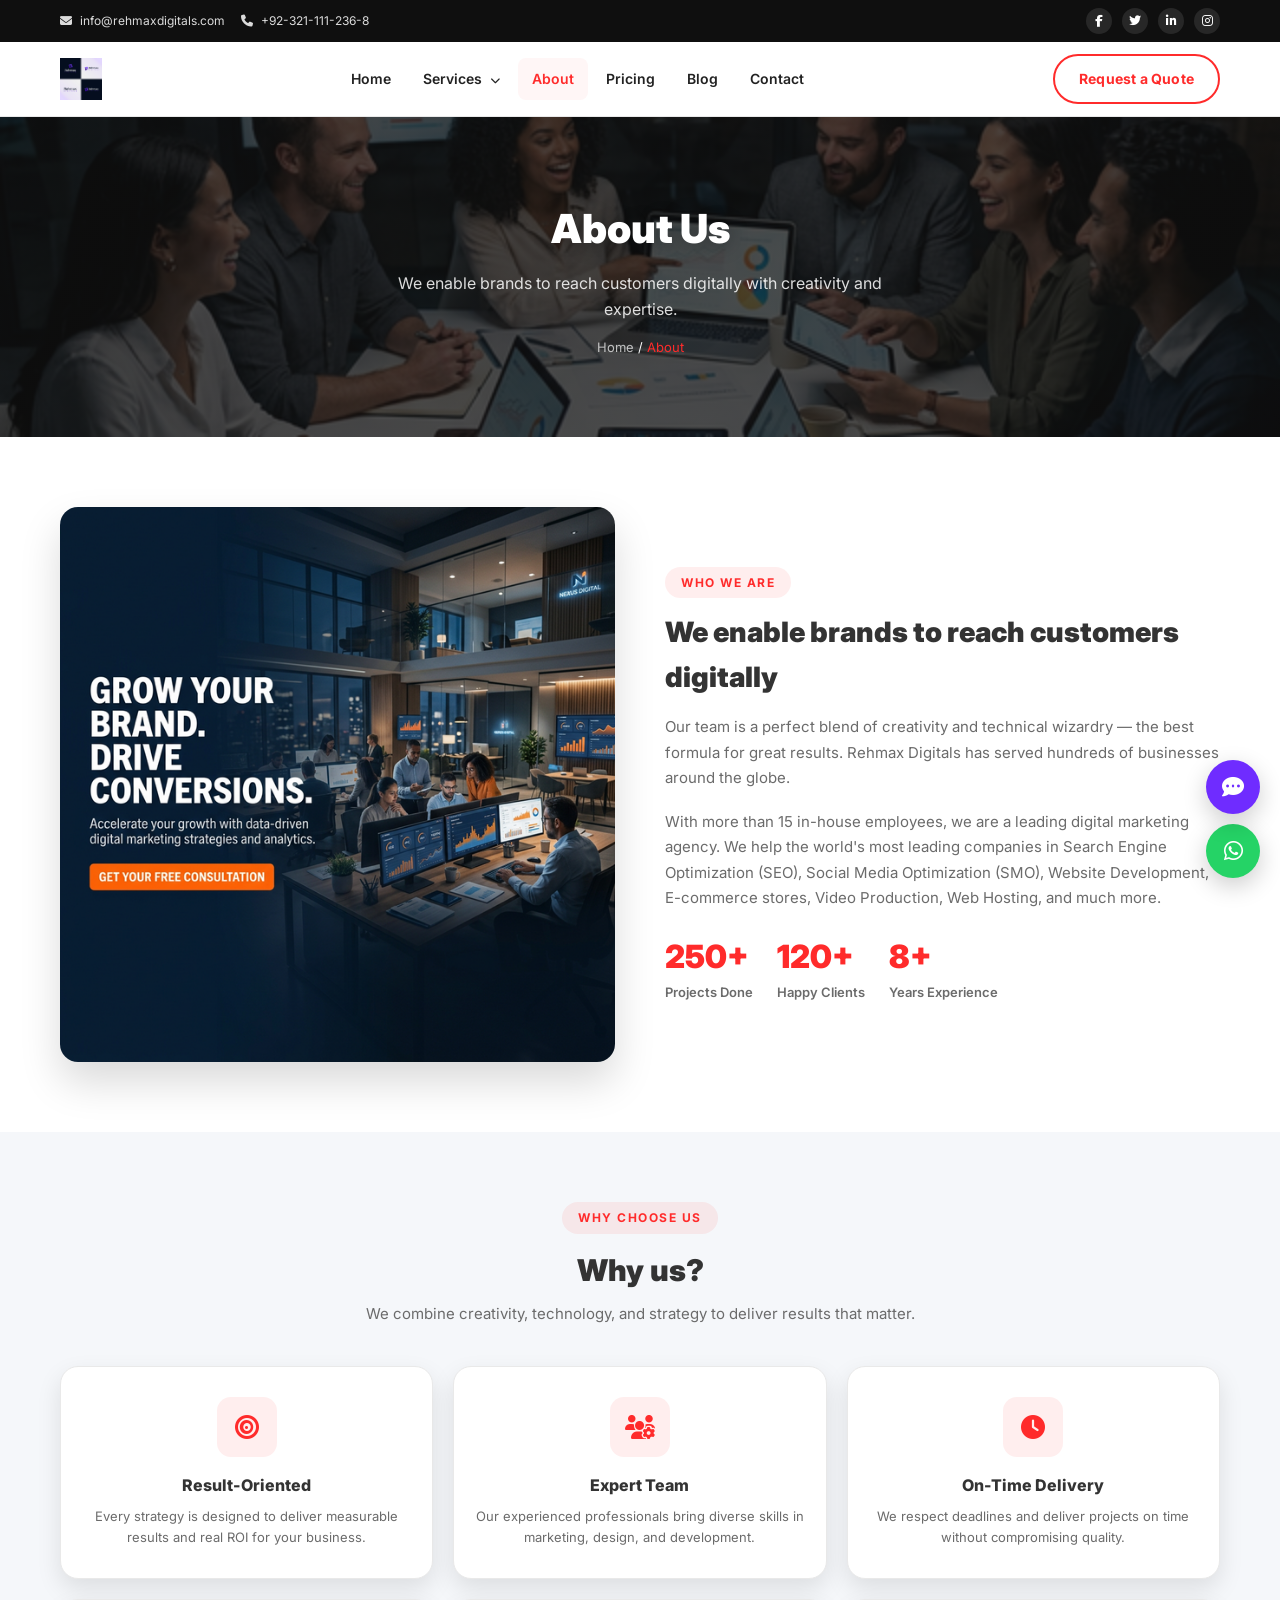
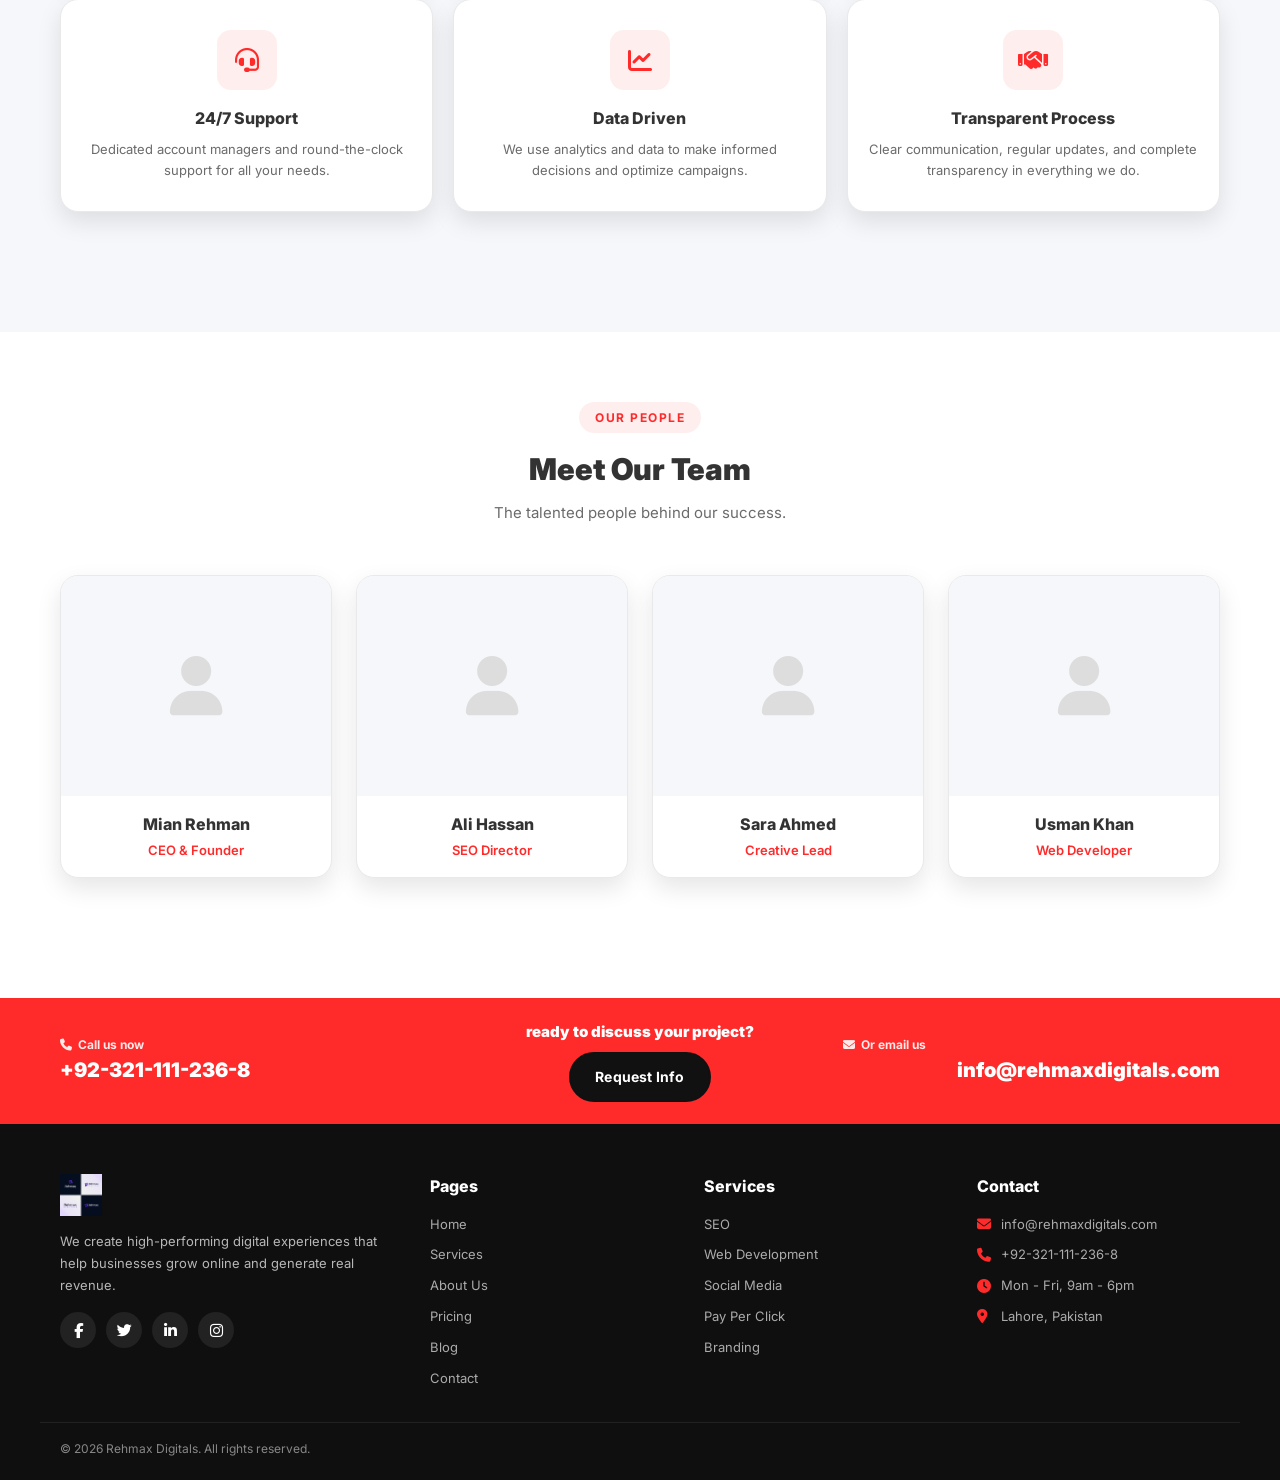
==== about.html @ 77e0606b "feat: Add initial website structure including home, about, services, contact, pricing, blog pages, a" ====
<!DOCTYPE html>
<html lang="en">

<head>
    <meta charset="UTF-8">
    <meta name="viewport" content="width=device-width, initial-scale=1.0">
    <title>About Us - Rehmax Digitals</title>
    <meta name="description"
        content="Learn about Rehmax Digitals - a leading digital marketing agency helping businesses grow through SEO, web development, and creative branding.">
    <link rel="stylesheet" href="style.css">
    <link href="https://fonts.googleapis.com/css2?family=Inter:wght@300;400;500;600;700;800;900&display=swap"
        rel="stylesheet">
    <link rel="stylesheet" href="https://cdnjs.cloudflare.com/ajax/libs/font-awesome/6.5.0/css/all.min.css">
</head>

<body>
    <div class="topbar">
        <div class="container topbar__inner">
            <div class="topbar__left"><a class="topbar__item" href="mailto:info@rehmaxdigitals.com"><i
                        class="fa-solid fa-envelope"></i><span>info@rehmaxdigitals.com</span></a><a class="topbar__item"
                    href="tel:+923211112368"><i class="fa-solid fa-phone"></i><span>+92-321-111-236-8</span></a></div>
            <div class="topbar__right"><a class="topbar__social" href="#"><i class="fa-brands fa-facebook-f"></i></a><a
                    class="topbar__social" href="#"><i class="fa-brands fa-twitter"></i></a><a class="topbar__social"
                    href="#"><i class="fa-brands fa-linkedin-in"></i></a><a class="topbar__social" href="#"><i
                        class="fa-brands fa-instagram"></i></a></div>
        </div>
    </div>

    <header class="header" id="siteHeader">
        <div class="container header__inner"><a class="brand" href="index.html"><img src="./images/Rehmax Logo.jpg"
                    alt="Rehmax Digitals" class="brand__logo"></a>
            <nav class="nav" id="navMenu"><a class="nav__link" href="index.html">Home</a>
                <div class="nav__dropdown"><a class="nav__link nav__link--has-child" href="services.html">Services <i
                            class="fa-solid fa-chevron-down nav__chevron"></i></a>
                    <div class="mega-menu">
                        <div class="mega-menu__inner">
                            <div class="mega-menu__col">
                                <div class="mega-menu__heading">Digital Marketing</div><a class="mega-menu__link"
                                    href="services.html#seo">Search Engine Optimization</a><a class="mega-menu__link"
                                    href="services.html#smo">Social Media Optimization</a><a class="mega-menu__link"
                                    href="services.html#ppc">Pay Per Click</a><a class="mega-menu__link"
                                    href="services.html#email">Email Marketing</a>
                            </div>
                            <div class="mega-menu__col">
                                <div class="mega-menu__heading">Development</div><a class="mega-menu__link"
                                    href="services.html#webdev">Web Development</a><a class="mega-menu__link"
                                    href="services.html#ecommerce">Ecommerce Development</a>
                            </div>
                            <div class="mega-menu__col">
                                <div class="mega-menu__heading">Branding</div><a class="mega-menu__link"
                                    href="services.html#branding">Corporate Branding</a><a class="mega-menu__link"
                                    href="services.html#logo">Logo Design</a><a class="mega-menu__link"
                                    href="services.html#graphic">Graphic Design</a>
                            </div>
                            <div class="mega-menu__col mega-menu__col--cta">
                                <div class="mega-menu__heading">Get Started</div>
                                <p class="mega-menu__desc">Ready to grow your business?</p><a
                                    class="btn btn--primary btn--small" href="contact.html">Request a Quote</a>
                            </div>
                        </div>
                    </div>
                </div><a class="nav__link nav__link--active" href="about.html">About</a><a class="nav__link"
                    href="pricing.html">Pricing</a><a class="nav__link" href="blog.html">Blog</a><a class="nav__link"
                    href="contact.html">Contact</a>
            </nav>
            <div class="header__actions"><a class="btn btn--outline" href="contact.html">Request a Quote</a><button
                    class="nav-toggle" id="navToggle" aria-label="Open menu"><span class="bar"></span><span
                        class="bar"></span><span class="bar"></span></button></div>
        </div>
    </header>

    <!-- Page Hero -->
    <section class="page-hero">
        <div class="page-hero__bg"
            style="background-image:linear-gradient(rgba(17,17,17,0.75),rgba(17,17,17,0.75)),url('./images/hero-3.png')">
        </div>
        <div class="page-hero__content">
            <h1 class="page-hero__title">About Us</h1>
            <p class="page-hero__sub">We enable brands to reach customers digitally with creativity and expertise.</p>
            <div class="page-hero__breadcrumb"><a href="index.html">Home</a> / <span>About</span></div>
        </div>
    </section>

    <!-- About Section -->
    <section class="about-section">
        <div class="container">
            <div class="about-grid reveal">
                <div class="about-grid__img"><img src="./images/hero-1.png" alt="Our Team"></div>
                <div>
                    <span class="section-tag">Who We Are</span>
                    <h2 class="about-grid__title">We enable brands to reach customers digitally</h2>
                    <p class="about-grid__text">Our team is a perfect blend of creativity and technical wizardry — the
                        best formula for great results. Rehmax Digitals has served hundreds of businesses around the
                        globe.</p>
                    <p class="about-grid__text">With more than 15 in-house employees, we are a leading digital marketing
                        agency. We help the world's most leading companies in Search Engine Optimization (SEO), Social
                        Media Optimization (SMO), Website Development, E-commerce stores, Video Production, Web Hosting,
                        and much more.</p>
                    <div style="display:flex;gap:24px;margin-top:20px;">
                        <div>
                            <div style="font-size:32px;font-weight:900;color:var(--primary);">250+</div>
                            <div style="font-size:13px;color:var(--muted);font-weight:600;">Projects Done</div>
                        </div>
                        <div>
                            <div style="font-size:32px;font-weight:900;color:var(--primary);">120+</div>
                            <div style="font-size:13px;color:var(--muted);font-weight:600;">Happy Clients</div>
                        </div>
                        <div>
                            <div style="font-size:32px;font-weight:900;color:var(--primary);">8+</div>
                            <div style="font-size:13px;color:var(--muted);font-weight:600;">Years Experience</div>
                        </div>
                    </div>
                </div>
            </div>
        </div>
    </section>

    <!-- Why Us -->
    <section style="padding:70px 0;background:var(--light-gray);">
        <div class="container" style="text-align:center;">
            <span class="section-tag">Why Choose Us</span>
            <h2 style="font-size:30px;font-weight:900;margin-bottom:8px;">Why us?</h2>
            <p style="color:var(--muted);max-width:600px;margin:0 auto 40px;">We combine creativity, technology, and
                strategy to deliver results that matter.</p>
            <div class="feature-grid" style="padding-top:0;">
                <div class="feature-card reveal">
                    <div class="feature-card__icon"><i class="fa-solid fa-bullseye"></i></div>
                    <h3 class="feature-card__title">Result-Oriented</h3>
                    <p class="feature-card__text">Every strategy is designed to deliver measurable results and real ROI
                        for your business.</p>
                </div>
                <div class="feature-card reveal">
                    <div class="feature-card__icon"><i class="fa-solid fa-users-gear"></i></div>
                    <h3 class="feature-card__title">Expert Team</h3>
                    <p class="feature-card__text">Our experienced professionals bring diverse skills in marketing,
                        design, and development.</p>
                </div>
                <div class="feature-card reveal">
                    <div class="feature-card__icon"><i class="fa-solid fa-clock"></i></div>
                    <h3 class="feature-card__title">On-Time Delivery</h3>
                    <p class="feature-card__text">We respect deadlines and deliver projects on time without compromising
                        quality.</p>
                </div>
                <div class="feature-card reveal">
                    <div class="feature-card__icon"><i class="fa-solid fa-headset"></i></div>
                    <h3 class="feature-card__title">24/7 Support</h3>
                    <p class="feature-card__text">Dedicated account managers and round-the-clock support for all your
                        needs.</p>
                </div>
                <div class="feature-card reveal">
                    <div class="feature-card__icon"><i class="fa-solid fa-chart-line"></i></div>
                    <h3 class="feature-card__title">Data Driven</h3>
                    <p class="feature-card__text">We use analytics and data to make informed decisions and optimize
                        campaigns.</p>
                </div>
                <div class="feature-card reveal">
                    <div class="feature-card__icon"><i class="fa-solid fa-handshake"></i></div>
                    <h3 class="feature-card__title">Transparent Process</h3>
                    <p class="feature-card__text">Clear communication, regular updates, and complete transparency in
                        everything we do.</p>
                </div>
            </div>
        </div>
    </section>

    <!-- Team -->
    <section style="padding:70px 0;">
        <div class="container" style="text-align:center;">
            <span class="section-tag">Our People</span>
            <h2 style="font-size:30px;font-weight:900;margin-bottom:8px;">Meet Our Team</h2>
            <p style="color:var(--muted);max-width:500px;margin:0 auto;">The talented people behind our success.</p>
            <div class="team-grid">
                <div class="team-card reveal">
                    <div class="team-card__img"><i class="fa-solid fa-user"></i></div>
                    <div class="team-card__body">
                        <div class="team-card__name">Mian Rehman</div>
                        <div class="team-card__role">CEO &amp; Founder</div>
                    </div>
                </div>
                <div class="team-card reveal">
                    <div class="team-card__img"><i class="fa-solid fa-user"></i></div>
                    <div class="team-card__body">
                        <div class="team-card__name">Ali Hassan</div>
                        <div class="team-card__role">SEO Director</div>
                    </div>
                </div>
                <div class="team-card reveal">
                    <div class="team-card__img"><i class="fa-solid fa-user"></i></div>
                    <div class="team-card__body">
                        <div class="team-card__name">Sara Ahmed</div>
                        <div class="team-card__role">Creative Lead</div>
                    </div>
                </div>
                <div class="team-card reveal">
                    <div class="team-card__img"><i class="fa-solid fa-user"></i></div>
                    <div class="team-card__body">
                        <div class="team-card__name">Usman Khan</div>
                        <div class="team-card__role">Web Developer</div>
                    </div>
                </div>
            </div>
        </div>
    </section>

    <!-- Final CTA -->
    <section class="final-cta">
        <div class="container final-cta__inner">
            <div class="final-cta__left">
                <div class="final-cta__small"><i class="fa-solid fa-phone"></i> Call us now</div>
                <div class="final-cta__big">+92-321-111-236-8</div>
            </div>
            <div class="final-cta__center">
                <div class="final-cta__question">ready to discuss your project?</div><a class="btn btn--dark"
                    href="contact.html">Request Info</a>
            </div>
            <div class="final-cta__right">
                <div class="final-cta__small"><i class="fa-solid fa-envelope"></i> Or email us</div>
                <div class="final-cta__big">info@rehmaxdigitals.com</div>
            </div>
        </div>
    </section>

    <!-- Footer -->
    <footer class="footer">
        <div class="container footer__grid">
            <div class="footer__brand"><img src="./images/Rehmax Logo.jpg" alt="Rehmax Digitals" class="footer__logo">
                <p class="footer__text">We create high-performing digital experiences that help businesses grow online
                    and generate real revenue.</p>
                <div class="footer__socials"><a class="footer__social-link" href="#"><i
                            class="fa-brands fa-facebook-f"></i></a><a class="footer__social-link" href="#"><i
                            class="fa-brands fa-twitter"></i></a><a class="footer__social-link" href="#"><i
                            class="fa-brands fa-linkedin-in"></i></a><a class="footer__social-link" href="#"><i
                            class="fa-brands fa-instagram"></i></a></div>
            </div>
            <div class="footer__col">
                <div class="footer__title">Pages</div><a class="footer__link" href="index.html">Home</a><a
                    class="footer__link" href="services.html">Services</a><a class="footer__link"
                    href="about.html">About Us</a><a class="footer__link" href="pricing.html">Pricing</a><a
                    class="footer__link" href="blog.html">Blog</a><a class="footer__link"
                    href="contact.html">Contact</a>
            </div>
            <div class="footer__col">
                <div class="footer__title">Services</div><a class="footer__link" href="services.html#seo">SEO</a><a
                    class="footer__link" href="services.html#webdev">Web Development</a><a class="footer__link"
                    href="services.html#smo">Social Media</a><a class="footer__link" href="services.html#ppc">Pay Per
                    Click</a><a class="footer__link" href="services.html#branding">Branding</a>
            </div>
            <div class="footer__col">
                <div class="footer__title">Contact</div>
                <div class="footer__contact-item"><i class="fa-solid fa-envelope"></i> info@rehmaxdigitals.com</div>
                <div class="footer__contact-item"><i class="fa-solid fa-phone"></i> +92-321-111-236-8</div>
                <div class="footer__contact-item"><i class="fa-solid fa-clock"></i> Mon - Fri, 9am - 6pm</div>
                <div class="footer__contact-item"><i class="fa-solid fa-location-dot"></i> Lahore, Pakistan</div>
            </div>
        </div>
        <div class="container footer__bottom">&copy; 2026 Rehmax Digitals. All rights reserved.</div>
    </footer>

    <a class="float float--whatsapp" href="https://wa.me/923211112368" target="_blank"><i
            class="fa-brands fa-whatsapp"></i></a>
    <button class="float float--chat" id="chatToggle"><i class="fa-solid fa-comment-dots"></i></button>
    <div class="chat" id="chatWidget" aria-hidden="true">
        <div class="chat__head">
            <div class="chat__title">Need help?</div><button class="chat__close" id="chatClose"><i
                    class="fa-solid fa-xmark"></i></button>
        </div>
        <div class="chat__body">
            <div class="chat__msg">Hi! How can we help you today?</div>
        </div>
        <div class="chat__foot"><input class="chat__input" type="text" placeholder="Type a message..."><button
                class="chat__send"><i class="fa-solid fa-paper-plane"></i></button></div>
    </div>
    <script src="script.js"></script>
</body>

</html>
---- style.css ----
/* ============================================
   REHMAX DIGITALS - COMPREHENSIVE STYLESHEET
   ============================================ */

/* CSS Variables */
:root {
    --primary: #ff2b2b;
    --primary-dark: #e11919;
    --primary-rgb: 255, 43, 43;
    --accent: #f36d21;
    --black: #111111;
    --black-2: #1c1c1c;
    --dark: #0f0f0f;
    --muted: #6b6b6b;
    --light-gray: #f5f7fa;
    --border: #e9e9e9;
    --shadow: 0 10px 25px rgba(0,0,0,0.10);
    --shadow-lg: 0 20px 40px rgba(0,0,0,0.15);
    --radius: 12px;
    --radius-lg: 18px;
    --transition: 0.3s ease;
}

/* Reset */
*, *::before, *::after { margin: 0; padding: 0; box-sizing: border-box; }
html { scroll-behavior: smooth; }
body {
    font-family: 'Inter', sans-serif;
    line-height: 1.6;
    color: #333;
    overflow-x: hidden;
    font-size: 15px;
    background: #fff;
}
img { max-width: 100%; height: auto; display: block; }
a { text-decoration: none; color: inherit; }
button { font-family: inherit; }

.container { max-width: 1200px; margin: 0 auto; padding: 0 20px; }

/* Scrollbar */
::-webkit-scrollbar { width: 8px; }
::-webkit-scrollbar-track { background: #f1f1f1; }
::-webkit-scrollbar-thumb { background: var(--primary); border-radius: 4px; }

/* Section Tag */
.section-tag {
    display: inline-block;
    background: rgba(var(--primary-rgb), 0.08);
    color: var(--primary);
    font-weight: 700;
    font-size: 12px;
    text-transform: uppercase;
    letter-spacing: 1.5px;
    padding: 6px 16px;
    border-radius: 999px;
    margin-bottom: 12px;
}
.section-tag--light {
    background: rgba(255,255,255,0.15);
    color: #fff;
}

/* ============ TOPBAR ============ */
.topbar {
    position: sticky; top: 0; z-index: 1100;
    background: var(--dark); color: #fff; font-size: 12px;
}
.topbar__inner {
    display: flex; align-items: center; justify-content: space-between; padding: 8px 20px;
}
.topbar__left { display: flex; gap: 16px; align-items: center; }
.topbar__item {
    display: inline-flex; gap: 8px; align-items: center;
    color: rgba(255,255,255,0.85); transition: color var(--transition);
}
.topbar__item:hover { color: #fff; }
.topbar__right { display: inline-flex; gap: 10px; }
.topbar__social {
    width: 26px; height: 26px; border-radius: 50%;
    display: inline-flex; align-items: center; justify-content: center;
    background: rgba(255,255,255,0.10); color: #fff;
    transition: background var(--transition);
}
.topbar__social:hover { background: var(--primary); }

/* ============ HEADER & MEGA MENU ============ */
.header {
    position: sticky; top: 36px; z-index: 1050;
    background: #fff; border-bottom: 1px solid var(--border); width: 100%;
}
.header__inner {
    display: flex; align-items: center; justify-content: space-between;
    padding: 12px 20px; gap: 16px;
}
.brand { display: inline-flex; align-items: center; }
.brand__logo { height: 42px; width: auto; }
.nav { display: flex; gap: 4px; align-items: center; }
.nav__link {
    color: #222; font-weight: 600; font-size: 14px;
    padding: 10px 14px; border-radius: 8px;
    transition: all var(--transition); position: relative;
}
.nav__link:hover, .nav__link--active { color: var(--primary); background: rgba(var(--primary-rgb), 0.04); }
.nav__chevron { font-size: 10px; margin-left: 4px; transition: transform var(--transition); }
.nav__dropdown { position: relative; }
.nav__dropdown:hover .nav__chevron { transform: rotate(180deg); }
.nav__dropdown:hover .mega-menu { opacity: 1; visibility: visible; transform: translateY(0); pointer-events: auto; }

.mega-menu {
    position: absolute; left: 50%; transform: translateX(-50%) translateY(10px);
    top: 100%; width: 720px; background: #fff;
    border-radius: var(--radius-lg); box-shadow: var(--shadow-lg);
    border: 1px solid var(--border); opacity: 0; visibility: hidden;
    pointer-events: none; transition: all 0.25s ease; z-index: 100; padding: 6px;
}
.mega-menu__inner { display: grid; grid-template-columns: repeat(4, 1fr); gap: 0; }
.mega-menu__col { padding: 20px; }
.mega-menu__col:not(:last-child) { border-right: 1px solid var(--border); }
.mega-menu__col--cta { background: var(--light-gray); border-radius: 0 calc(var(--radius-lg) - 6px) calc(var(--radius-lg) - 6px) 0; }
.mega-menu__heading { font-weight: 800; font-size: 13px; color: var(--black); margin-bottom: 12px; text-transform: uppercase; letter-spacing: 0.5px; }
.mega-menu__link {
    display: block; font-size: 13px; color: var(--muted);
    padding: 6px 0; transition: all var(--transition); font-weight: 500;
}
.mega-menu__link:hover { color: var(--primary); padding-left: 6px; }
.mega-menu__desc { font-size: 13px; color: var(--muted); margin-bottom: 14px; line-height: 1.5; }

.header__actions { display: flex; align-items: center; gap: 12px; }
.nav-toggle { display: none; border: 0; background: transparent; padding: 6px; cursor: pointer; flex-direction: column; }
.bar { width: 25px; height: 3px; background: #333; margin: 3px 0; transition: var(--transition); border-radius: 2px; }

/* ============ BUTTONS ============ */
.btn {
    border-radius: 999px; padding: 12px 24px; font-weight: 700;
    font-size: 14px; letter-spacing: 0.2px; cursor: pointer;
    transition: all var(--transition); display: inline-flex;
    align-items: center; gap: 8px; border: 2px solid transparent;
}
.btn--primary { background: var(--primary); color: #fff; border-color: var(--primary); box-shadow: 0 8px 20px rgba(var(--primary-rgb), 0.25); }
.btn--primary:hover { background: var(--primary-dark); border-color: var(--primary-dark); transform: translateY(-2px); box-shadow: 0 12px 28px rgba(var(--primary-rgb), 0.35); }
.btn--outline { background: transparent; border-color: var(--primary); color: var(--primary); }
.btn--outline:hover { background: var(--primary); color: #fff; }
.btn--glass { background: rgba(255,255,255,0.15); color: #fff; border-color: rgba(255,255,255,0.3); backdrop-filter: blur(10px); }
.btn--glass:hover { background: rgba(255,255,255,0.25); transform: translateY(-2px); }
.btn--dark { background: var(--black); color: #fff; border-color: var(--black); }
.btn--dark:hover { background: #000; transform: translateY(-2px); }
.btn--small { padding: 8px 16px; font-size: 12px; }
.btn--lg { padding: 14px 30px; font-size: 15px; }
.btn--white { background: #fff; color: var(--primary); border-color: #fff; }
.btn--white:hover { background: var(--light-gray); }

/* ============ HERO SLIDER ============ */
.hero { padding: 0; }
.hero__slider { position: relative; height: 540px; overflow: hidden; }
.hero__slide {
    position: absolute; inset: 0; opacity: 0; pointer-events: none;
    transition: opacity 0.7s ease;
}
.hero__slide.is-active { opacity: 1; pointer-events: auto; }
.hero__bg {
    position: absolute; inset: 0;
    background-size: cover; background-position: center;
}
.hero__content {
    position: relative; z-index: 1; height: 100%;
    display: flex; flex-direction: column; justify-content: center;
    align-items: center; text-align: center; color: #fff; padding: 40px 0;
}
.hero__badge {
    display: inline-block; background: rgba(255,255,255,0.15);
    backdrop-filter: blur(10px); border: 1px solid rgba(255,255,255,0.2);
    padding: 6px 20px; border-radius: 999px; font-size: 13px;
    font-weight: 600; letter-spacing: 1px; margin-bottom: 16px;
    animation: fadeInDown 0.8s ease;
}
.hero__title {
    font-size: 42px; font-weight: 900; line-height: 1.15;
    max-width: 760px; margin-bottom: 14px; animation: fadeInUp 0.8s ease;
    text-shadow: 0 2px 20px rgba(0,0,0,0.3);
}
.hero__text {
    max-width: 600px; color: rgba(255,255,255,0.9); margin-bottom: 24px;
    font-size: 16px; animation: fadeInUp 0.8s ease 0.15s both;
}
.hero__cta { display: flex; justify-content: center; gap: 14px; animation: fadeInUp 0.8s ease 0.3s both; }
.hero__arrow {
    position: absolute; top: 50%; transform: translateY(-50%);
    width: 48px; height: 48px; border-radius: 50%; border: 0; cursor: pointer;
    background: rgba(255,255,255,0.2); backdrop-filter: blur(5px);
    color: #fff; display: inline-flex; align-items: center; justify-content: center;
    z-index: 2; transition: all var(--transition); font-size: 16px;
}
.hero__arrow:hover { background: rgba(255,255,255,0.35); }
.hero__arrow--prev { left: 20px; }
.hero__arrow--next { right: 20px; }
.hero__dots {
    position: absolute; bottom: 20px; left: 50%; transform: translateX(-50%);
    display: flex; gap: 8px; z-index: 3;
}
.hero__dot {
    width: 10px; height: 10px; border-radius: 50%; border: 2px solid rgba(255,255,255,0.6);
    background: transparent; cursor: pointer; transition: all var(--transition); padding: 0;
}
.hero__dot.is-active { background: #fff; border-color: #fff; width: 28px; border-radius: 999px; }

/* ============ LEAD STRIP ============ */
.lead-strip { padding: 0; margin-top: -30px; position: relative; z-index: 5; }
.lead-strip__card {
    background: var(--primary); border-radius: 999px;
    padding: 14px 20px; box-shadow: var(--shadow-lg);
}
.lead-strip__title {
    color: #fff; font-weight: 800; text-transform: lowercase;
    text-align: center; margin-bottom: 8px; font-size: 13px;
}
.lead-strip__form {
    display: grid; grid-template-columns: 1.1fr 1.2fr 1.3fr 1fr 1fr;
    gap: 10px; align-items: center;
}
.lead-strip__input {
    height: 40px; border-radius: 999px; border: 0; padding: 0 16px;
    font-size: 13px; outline: none; font-family: inherit;
}
.lead-strip__btn {
    height: 40px; border-radius: 999px; border: 0; cursor: pointer;
    font-weight: 800; background: var(--black); color: #fff; font-family: inherit;
    font-size: 13px; transition: all var(--transition);
    display: inline-flex; align-items: center; justify-content: center; gap: 6px;
}
.lead-strip__btn:hover { background: #000; transform: translateY(-1px); }

/* ============ STATS ============ */
.stats { padding: 56px 0; background: var(--light-gray); }
.stats__grid { display: grid; grid-template-columns: repeat(4, 1fr); gap: 20px; }
.stats__item { text-align: center; padding: 24px 16px; }
.stats__number {
    font-size: 42px; font-weight: 900; color: var(--primary);
    display: inline; line-height: 1;
}
.stats__plus { display: inline; font-size: 28px; font-weight: 700; color: var(--primary); }
.stats__label { color: var(--muted); font-weight: 600; margin-top: 6px; font-size: 14px; }

/* ============ SERVICES SHOWCASE ============ */
.what { padding: 70px 0 60px; }
.what__head { text-align: center; margin-bottom: 40px; }
.what__title { font-size: 34px; font-weight: 900; margin-bottom: 8px; }
.what__sub { color: var(--muted); font-size: 16px; max-width: 500px; margin: 0 auto; }

.services-showcase { display: grid; grid-template-columns: repeat(3, 1fr); gap: 24px; }
.service-card-new {
    background: #fff; border-radius: var(--radius-lg); overflow: hidden;
    box-shadow: var(--shadow); transition: all var(--transition);
    border: 1px solid var(--border);
}
.service-card-new:hover { transform: translateY(-8px); box-shadow: var(--shadow-lg); }
.service-card-new__img {
    height: 200px; overflow: hidden; background: var(--light-gray);
    display: flex; align-items: center; justify-content: center;
}
.service-card-new__img img { width: 100%; height: 100%; object-fit: cover; transition: transform 0.5s ease; }
.service-card-new:hover .service-card-new__img img { transform: scale(1.08); }
.service-card-new__body { padding: 24px; }
.service-card-new__icon {
    width: 48px; height: 48px; border-radius: 12px;
    background: rgba(var(--primary-rgb), 0.08); color: var(--primary);
    display: flex; align-items: center; justify-content: center;
    font-size: 20px; margin-bottom: 14px;
}
.service-card-new__title { font-size: 18px; font-weight: 800; margin-bottom: 8px; }
.service-card-new__text { color: var(--muted); font-size: 14px; line-height: 1.6; margin-bottom: 14px; }
.service-card-new__link {
    color: var(--primary); font-weight: 700; font-size: 13px;
    display: inline-flex; align-items: center; gap: 6px; transition: gap var(--transition);
}
.service-card-new__link:hover { gap: 10px; }

/* ============ CTA BANNER ============ */
.cta-banner {
    padding: 80px 0; position: relative; overflow: hidden;
    background: linear-gradient(135deg, #1a1a2e 0%, #16213e 50%, #0f3460 100%);
    color: #fff;
}
.cta-banner__overlay {
    position: absolute; inset: 0;
    background: url('./images/hero-1.png') center/cover no-repeat;
    opacity: 0.08;
}
.cta-banner__inner {
    position: relative; z-index: 1;
    display: grid; grid-template-columns: 1.2fr 1fr; gap: 50px; align-items: center;
}
.cta-banner__title { font-size: 32px; font-weight: 900; margin-bottom: 14px; line-height: 1.2; }
.cta-banner__text { color: rgba(255,255,255,0.75); margin-bottom: 24px; font-size: 15px; }
.cta-banner__btns { display: flex; gap: 12px; }
.cta-banner__feature {
    display: flex; gap: 14px; align-items: flex-start;
    padding: 18px; border-radius: var(--radius);
    background: rgba(255,255,255,0.06); border: 1px solid rgba(255,255,255,0.08);
    margin-bottom: 12px; transition: all var(--transition);
}
.cta-banner__feature:hover { background: rgba(255,255,255,0.1); transform: translateX(4px); }
.cta-banner__feature-icon {
    width: 42px; height: 42px; border-radius: 10px;
    background: rgba(var(--primary-rgb), 0.2); color: var(--primary);
    display: flex; align-items: center; justify-content: center;
    font-size: 18px; flex-shrink: 0;
}
.cta-banner__feature-title { font-weight: 700; font-size: 15px; margin-bottom: 2px; }
.cta-banner__feature-text { font-size: 13px; color: rgba(255,255,255,0.6); }

/* ============ TILES ============ */
.tiles { padding: 60px 0 70px; text-align: center; }
.tiles__title { font-size: 30px; font-weight: 900; margin-bottom: 30px; }
.tiles__grid { display: grid; grid-template-columns: repeat(3, 1fr); gap: 20px; }
.tile {
    border-radius: var(--radius-lg); overflow: hidden;
    box-shadow: var(--shadow); position: relative; height: 280px;
    cursor: pointer;
}
.tile__img { position: absolute; inset: 0; }
.tile__img img { width: 100%; height: 100%; object-fit: cover; transition: transform 0.6s ease; }
.tile:hover .tile__img img { transform: scale(1.08); }
.tile__overlay {
    position: absolute; inset: 0;
    background: linear-gradient(transparent 30%, rgba(0,0,0,0.85));
    display: flex; flex-direction: column; justify-content: flex-end;
    padding: 24px; color: #fff; transition: all var(--transition);
}
.tile:hover .tile__overlay { background: linear-gradient(transparent 10%, rgba(var(--primary-rgb),0.85)); }
.tile__number { font-size: 42px; font-weight: 900; opacity: 0.3; line-height: 1; }
.tile__label { font-size: 20px; font-weight: 900; margin-bottom: 6px; }
.tile__desc { font-size: 13px; opacity: 0.8; }

/* ============ TRUSTED ============ */
.trusted { padding: 40px 0; background: #fff; }
.trusted__title { text-align: center; font-weight: 800; margin-bottom: 22px; font-size: 18px; color: var(--muted); }
.trusted__logos { display: flex; align-items: center; justify-content: center; flex-wrap: wrap; gap: 16px; }
.trusted__logo {
    padding: 10px 22px; border-radius: 8px; background: var(--light-gray);
    border: 1px solid var(--border); display: flex; align-items: center;
    justify-content: center; gap: 8px; color: #999; font-weight: 800;
    font-size: 13px; transition: all var(--transition);
}
.trusted__logo:hover { border-color: var(--primary); color: var(--primary); }
.trusted__logo i { font-size: 16px; }

/* ============ HOW IT WORKS ============ */
.how { padding: 70px 0; background: var(--black); color: #fff; }
.how__title { text-align: center; font-size: 30px; font-weight: 900; margin-bottom: 40px; }
.how__grid { display: grid; grid-template-columns: repeat(4, 1fr); gap: 20px; }
.how__item {
    border: 1px solid rgba(255,255,255,0.1); border-radius: var(--radius-lg);
    padding: 28px 20px; text-align: center;
    background: rgba(255,255,255,0.03); transition: all var(--transition);
    position: relative;
}
.how__item:hover { background: rgba(255,255,255,0.06); transform: translateY(-4px); border-color: rgba(var(--primary-rgb), 0.3); }
.how__step-num {
    position: absolute; top: 12px; right: 14px;
    font-size: 36px; font-weight: 900; opacity: 0.08; line-height: 1;
}
.how__icon {
    width: 54px; height: 54px; border-radius: var(--radius);
    margin: 0 auto 16px; display: flex; align-items: center; justify-content: center;
    background: rgba(var(--primary-rgb), 0.15); color: var(--primary); font-size: 22px;
}
.how__name { font-weight: 800; font-size: 16px; margin-bottom: 8px; }
.how__desc { font-size: 13px; color: rgba(255,255,255,0.6); line-height: 1.5; }

/* ============ REVIEWS ============ */
.reviews { padding: 70px 0; background: var(--light-gray); }
.reviews__title { text-align: center; font-size: 28px; font-weight: 900; margin-bottom: 36px; }
.reviews__grid { display: grid; grid-template-columns: repeat(3, 1fr); gap: 20px; }
.review {
    background: #fff; border: 1px solid var(--border); border-radius: var(--radius-lg);
    padding: 28px; box-shadow: 0 8px 18px rgba(0,0,0,0.04);
    transition: all var(--transition);
}
.review:hover { transform: translateY(-4px); box-shadow: var(--shadow); }
.review__stars { color: #ffc107; margin-bottom: 14px; font-size: 14px; }
.review__stars i { margin-right: 2px; }
.review__quote {
    color: #444; font-size: 14px; line-height: 1.7;
    margin-bottom: 18px; font-style: italic;
}
.review__author { display: flex; align-items: center; gap: 12px; }
.review__avatar {
    width: 42px; height: 42px; border-radius: 50%;
    background: linear-gradient(135deg, var(--primary), #ff6b6b);
    display: flex; align-items: center; justify-content: center;
    color: #fff; font-size: 16px; flex-shrink: 0;
}
.review__meta { display: flex; flex-direction: column; }
.review__name { font-weight: 800; font-size: 14px; }
.review__role { color: var(--muted); font-size: 12px; }

/* ============ BLOG ============ */
.blog { padding: 70px 0; }
.blog__title { text-align: center; font-size: 28px; font-weight: 900; margin-bottom: 36px; }
.blog__grid { display: grid; grid-template-columns: repeat(3, 1fr); gap: 24px; }
.blog-card {
    background: #fff; border-radius: var(--radius-lg); overflow: hidden;
    box-shadow: var(--shadow); transition: all var(--transition);
    border: 1px solid var(--border);
}
.blog-card:hover { transform: translateY(-6px); box-shadow: var(--shadow-lg); }
.blog-card__img { height: 200px; overflow: hidden; position: relative; }
.blog-card__img img { width: 100%; height: 100%; object-fit: cover; transition: transform 0.5s ease; }
.blog-card:hover .blog-card__img img { transform: scale(1.05); }
.blog-card__cat {
    position: absolute; top: 12px; left: 12px;
    background: var(--primary); color: #fff; padding: 4px 12px;
    border-radius: 999px; font-size: 11px; font-weight: 700;
}
.blog-card__body { padding: 20px; }
.blog-card__date { font-size: 12px; color: var(--muted); margin-bottom: 10px; display: flex; align-items: center; gap: 6px; }
.blog-card__title { font-size: 16px; font-weight: 800; margin-bottom: 8px; line-height: 1.4; }
.blog-card__text { color: var(--muted); font-size: 13px; margin-bottom: 14px; line-height: 1.6; }
.blog-card__more {
    color: var(--primary); font-weight: 700; font-size: 13px;
    display: inline-flex; align-items: center; gap: 6px; transition: gap var(--transition);
}
.blog-card__more:hover { gap: 10px; }

/* ============ FINAL CTA ============ */
.final-cta { padding: 0; background: var(--primary); color: #fff; }
.final-cta__inner {
    display: grid; grid-template-columns: 1fr 1fr 1fr;
    gap: 14px; align-items: center; padding: 22px 20px;
}
.final-cta__small { opacity: 0.9; font-size: 12px; font-weight: 700; display: flex; align-items: center; gap: 6px; }
.final-cta__big { font-weight: 900; font-size: 20px; }
.final-cta__center { text-align: center; }
.final-cta__question { text-transform: lowercase; font-weight: 900; margin-bottom: 8px; }
.final-cta__right { text-align: right; }

/* ============ FOOTER ============ */
.footer { background: var(--dark); color: #fff; padding: 50px 0 22px; }
.footer__grid { display: grid; grid-template-columns: 1.4fr 1fr 1fr 1fr; gap: 30px; align-items: start; }
.footer__logo { height: 42px; width: auto; margin-bottom: 14px; }
.footer__brand .footer__text { color: rgba(255,255,255,0.7); font-size: 13px; line-height: 1.7; margin-bottom: 16px; }
.footer__socials { display: flex; gap: 10px; }
.footer__social-link {
    width: 36px; height: 36px; border-radius: 50%;
    background: rgba(255,255,255,0.08); display: flex; align-items: center;
    justify-content: center; color: #fff; transition: all var(--transition);
}
.footer__social-link:hover { background: var(--primary); transform: translateY(-2px); }
.footer__title { font-weight: 800; margin-bottom: 14px; font-size: 16px; }
.footer__link {
    display: block; color: rgba(255,255,255,0.65); font-size: 13px;
    margin-bottom: 10px; transition: all var(--transition);
}
.footer__link:hover { color: #fff; padding-left: 4px; }
.footer__contact-item {
    color: rgba(255,255,255,0.65); font-size: 13px;
    margin-bottom: 10px; display: flex; align-items: center; gap: 8px;
}
.footer__contact-item i { color: var(--primary); font-size: 14px; width: 16px; }
.footer__bottom {
    border-top: 1px solid rgba(255,255,255,0.08); margin-top: 24px;
    padding-top: 16px; color: rgba(255,255,255,0.5); font-size: 12px;
}

/* ============ FLOATING BUTTONS ============ */
.float {
    position: fixed; width: 54px; height: 54px; border-radius: 50%;
    display: flex; align-items: center; justify-content: center;
    right: 20px; z-index: 2000; border: 0; cursor: pointer;
    box-shadow: 0 8px 24px rgba(0,0,0,0.2); transition: all var(--transition);
    font-size: 22px;
}
.float:hover { transform: translateY(-3px) scale(1.05); }
.float--whatsapp { bottom: 22px; background: #25d366; color: #fff; }
.float--chat { bottom: 86px; background: #6f2cff; color: #fff; }

/* Chat Widget */
.chat {
    position: fixed; right: 20px; bottom: 150px; width: 320px;
    border-radius: var(--radius-lg); overflow: hidden; background: #fff;
    box-shadow: 0 18px 40px rgba(0,0,0,0.25); transform: translateY(10px);
    opacity: 0; pointer-events: none; transition: all 0.25s ease; z-index: 2100;
}
.chat.is-open { opacity: 1; pointer-events: auto; transform: translateY(0); }
.chat__head { background: #6f2cff; color: #fff; padding: 14px 16px; display: flex; align-items: center; justify-content: space-between; }
.chat__title { font-weight: 800; }
.chat__close { border: 0; background: transparent; color: #fff; cursor: pointer; font-size: 16px; }
.chat__body { padding: 16px; background: #fafafa; }
.chat__msg { background: #fff; border: 1px solid #eee; border-radius: var(--radius); padding: 12px 14px; font-size: 13px; color: #333; }
.chat__foot { display: flex; gap: 8px; padding: 12px; background: #fff; border-top: 1px solid #eee; }
.chat__input { flex: 1; border: 1px solid #eee; border-radius: 999px; padding: 10px 14px; font-size: 13px; outline: none; font-family: inherit; }
.chat__send { width: 40px; height: 40px; border-radius: 50%; border: 0; background: #6f2cff; color: #fff; cursor: pointer; }

/* ============ INNER PAGE STYLES ============ */

/* Page Hero Banner */
.page-hero {
    position: relative; min-height: 320px; display: flex; align-items: center;
    justify-content: center; text-align: center; color: #fff; overflow: hidden;
}
.page-hero__bg {
    position: absolute; inset: 0; background-size: cover; background-position: center;
}
.page-hero__content { position: relative; z-index: 1; padding: 60px 20px; }
.page-hero__title { font-size: 40px; font-weight: 900; margin-bottom: 10px; text-shadow: 0 2px 20px rgba(0,0,0,0.3); }
.page-hero__sub { font-size: 16px; color: rgba(255,255,255,0.85); max-width: 550px; margin: 0 auto; }
.page-hero__breadcrumb { margin-top: 14px; font-size: 13px; }
.page-hero__breadcrumb a { color: rgba(255,255,255,0.7); }
.page-hero__breadcrumb a:hover { color: #fff; }
.page-hero__breadcrumb span { color: var(--primary); }

/* Services Page Grid */
.svc-section { padding: 70px 0; }
.svc-section:nth-child(even) { background: var(--light-gray); }
.svc-grid { display: grid; grid-template-columns: repeat(3, 1fr); gap: 24px; }
.svc-detail {
    display: grid; grid-template-columns: 1fr 1fr; gap: 50px;
    align-items: center; padding: 50px 0;
}
.svc-detail--reverse { direction: rtl; }
.svc-detail--reverse > * { direction: ltr; }
.svc-detail__img { border-radius: var(--radius-lg); overflow: hidden; box-shadow: var(--shadow-lg); }
.svc-detail__img img { width: 100%; display: block; }
.svc-detail__tag { display: inline-block; background: rgba(var(--primary-rgb),0.1); color: var(--primary); padding: 4px 14px; border-radius: 999px; font-size: 12px; font-weight: 700; margin-bottom: 12px; }
.svc-detail__title { font-size: 28px; font-weight: 900; margin-bottom: 14px; }
.svc-detail__text { color: var(--muted); line-height: 1.7; margin-bottom: 18px; }
.svc-detail__features { list-style: none; margin-bottom: 20px; }
.svc-detail__features li { padding: 6px 0; font-size: 14px; display: flex; align-items: center; gap: 10px; }
.svc-detail__features li i { color: var(--primary); font-size: 14px; }

/* Feature Cards for inner pages */
.feature-grid { display: grid; grid-template-columns: repeat(3, 1fr); gap: 20px; padding: 50px 0; }
.feature-card {
    text-align: center; padding: 30px 20px; border-radius: var(--radius-lg);
    background: #fff; box-shadow: var(--shadow); border: 1px solid var(--border);
    transition: all var(--transition);
}
.feature-card:hover { transform: translateY(-6px); box-shadow: var(--shadow-lg); border-color: var(--primary); }
.feature-card__icon {
    width: 60px; height: 60px; border-radius: 14px;
    background: rgba(var(--primary-rgb), 0.08); color: var(--primary);
    display: flex; align-items: center; justify-content: center;
    font-size: 24px; margin: 0 auto 16px;
}
.feature-card__title { font-size: 16px; font-weight: 800; margin-bottom: 8px; }
.feature-card__text { color: var(--muted); font-size: 13px; line-height: 1.6; }

/* About Page */
.about-section { padding: 70px 0; }
.about-grid {
    display: grid; grid-template-columns: 1fr 1fr; gap: 50px; align-items: center;
}
.about-grid__img { border-radius: var(--radius-lg); overflow: hidden; box-shadow: var(--shadow-lg); }
.about-grid__img img { width: 100%; }
.about-grid__title { font-size: 28px; font-weight: 900; margin-bottom: 14px; }
.about-grid__text { color: var(--muted); line-height: 1.7; margin-bottom: 18px; }

.team-grid { display: grid; grid-template-columns: repeat(4, 1fr); gap: 24px; padding: 50px 0; }
.team-card {
    text-align: center; background: #fff; border-radius: var(--radius-lg);
    overflow: hidden; box-shadow: var(--shadow); border: 1px solid var(--border);
    transition: all var(--transition);
}
.team-card:hover { transform: translateY(-6px); box-shadow: var(--shadow-lg); }
.team-card__img { height: 220px; overflow: hidden; background: var(--light-gray); display: flex; align-items: center; justify-content: center; }
.team-card__img img { width: 100%; height: 100%; object-fit: cover; }
.team-card__img i { font-size: 60px; color: #ddd; }
.team-card__body { padding: 16px; }
.team-card__name { font-weight: 800; font-size: 16px; margin-bottom: 2px; }
.team-card__role { color: var(--primary); font-size: 13px; font-weight: 600; }

/* Pricing Page */
.pricing-section { padding: 70px 0; }
.pricing-grid { display: grid; grid-template-columns: repeat(3, 1fr); gap: 24px; }
.pricing-card {
    background: #fff; border-radius: var(--radius-lg); overflow: hidden;
    box-shadow: var(--shadow); border: 2px solid var(--border);
    transition: all var(--transition); text-align: center;
}
.pricing-card--featured { border-color: var(--primary); transform: scale(1.04); }
.pricing-card:hover { box-shadow: var(--shadow-lg); }
.pricing-card__header {
    padding: 30px 20px; background: var(--light-gray);
}
.pricing-card--featured .pricing-card__header { background: var(--primary); color: #fff; }
.pricing-card__name { font-size: 20px; font-weight: 800; margin-bottom: 8px; }
.pricing-card__price { font-size: 42px; font-weight: 900; line-height: 1; }
.pricing-card__price span { font-size: 16px; font-weight: 600; opacity: 0.7; }
.pricing-card__period { font-size: 13px; color: var(--muted); margin-top: 4px; }
.pricing-card--featured .pricing-card__period { color: rgba(255,255,255,0.7); }
.pricing-card__badge {
    display: inline-block; background: #fff; color: var(--primary);
    padding: 4px 14px; border-radius: 999px; font-size: 11px;
    font-weight: 700; margin-top: 8px;
}
.pricing-card__body { padding: 24px 20px; }
.pricing-card__features { list-style: none; text-align: left; }
.pricing-card__features li {
    padding: 8px 0; border-bottom: 1px solid var(--border);
    font-size: 14px; display: flex; align-items: center; gap: 10px;
}
.pricing-card__features li:last-child { border-bottom: none; }
.pricing-card__features li i { color: var(--primary); font-size: 14px; width: 18px; }
.pricing-card__features li i.fa-xmark { color: #ccc; }
.pricing-card__footer { padding: 0 20px 24px; }

/* Contact Page */
.contact-section { padding: 70px 0; }
.contact-grid { display: grid; grid-template-columns: 1fr 1fr; gap: 40px; }
.contact-form { background: #fff; padding: 30px; border-radius: var(--radius-lg); box-shadow: var(--shadow); border: 1px solid var(--border); }
.contact-form__title { font-size: 24px; font-weight: 800; margin-bottom: 6px; }
.contact-form__sub { color: var(--muted); font-size: 14px; margin-bottom: 20px; }
.form-row { display: grid; grid-template-columns: 1fr 1fr; gap: 14px; margin-bottom: 14px; }
.form-group { margin-bottom: 14px; }
.form-label { display: block; font-weight: 600; font-size: 13px; margin-bottom: 6px; color: #444; }
.form-input, .form-textarea, .form-select {
    width: 100%; padding: 12px 16px; border: 2px solid var(--border);
    border-radius: 10px; font-size: 14px; transition: border-color var(--transition);
    font-family: inherit; outline: none;
}
.form-input:focus, .form-textarea:focus, .form-select:focus { border-color: var(--primary); }
.form-textarea { resize: vertical; min-height: 140px; }

.contact-info-cards { display: flex; flex-direction: column; gap: 16px; }
.contact-info-card {
    display: flex; gap: 16px; align-items: center; padding: 20px;
    background: #fff; border-radius: var(--radius); box-shadow: var(--shadow);
    border: 1px solid var(--border); transition: all var(--transition);
}
.contact-info-card:hover { transform: translateY(-2px); border-color: var(--primary); }
.contact-info-card__icon {
    width: 50px; height: 50px; border-radius: var(--radius);
    background: rgba(var(--primary-rgb), 0.08); color: var(--primary);
    display: flex; align-items: center; justify-content: center;
    font-size: 20px; flex-shrink: 0;
}
.contact-info-card__title { font-weight: 700; font-size: 15px; margin-bottom: 2px; }
.contact-info-card__text { color: var(--muted); font-size: 13px; }

/* Blog List Page */
.blog-list { padding: 70px 0; }
.blog-list__grid { display: grid; grid-template-columns: repeat(3, 1fr); gap: 24px; }
.blog-card--large { grid-column: span 2; }
.blog-card--large .blog-card__img { height: 300px; }

/* ============ ANIMATIONS ============ */
@keyframes fadeInUp {
    from { opacity: 0; transform: translateY(24px); }
    to { opacity: 1; transform: translateY(0); }
}
@keyframes fadeInDown {
    from { opacity: 0; transform: translateY(-16px); }
    to { opacity: 1; transform: translateY(0); }
}

/* Scroll reveal */
.reveal { opacity: 0; transform: translateY(24px); transition: all 0.7s ease; }
.reveal.is-visible { opacity: 1; transform: translateY(0); }

/* ============ RESPONSIVE ============ */
@media (max-width: 1024px) {
    .mega-menu { width: 600px; }
    .mega-menu__inner { grid-template-columns: repeat(2, 1fr); }
    .mega-menu__col--cta { border-radius: 0; }
    .services-showcase { grid-template-columns: repeat(2, 1fr); }
    .pricing-grid { grid-template-columns: repeat(2, 1fr); }
    .pricing-card--featured { transform: none; }
    .team-grid { grid-template-columns: repeat(2, 1fr); }
}

@media (max-width: 900px) {
    .cta-banner__inner { grid-template-columns: 1fr; text-align: center; }
    .cta-banner__btns { justify-content: center; }
    .tiles__grid { grid-template-columns: 1fr; }
    .reviews__grid { grid-template-columns: 1fr; }
    .blog__grid, .blog-list__grid { grid-template-columns: 1fr; }
    .blog-card--large { grid-column: span 1; }
    .blog-card--large .blog-card__img { height: 200px; }
    .footer__grid { grid-template-columns: 1fr 1fr; }
    .how__grid { grid-template-columns: repeat(2, 1fr); }
    .svc-detail { grid-template-columns: 1fr; }
    .svc-detail--reverse { direction: ltr; }
    .about-grid { grid-template-columns: 1fr; }
    .contact-grid { grid-template-columns: 1fr; }
    .feature-grid { grid-template-columns: repeat(2, 1fr); }
    .stats__grid { grid-template-columns: repeat(2, 1fr); }
}

@media (max-width: 768px) {
    .topbar__left { display: none; }
    .topbar__inner { justify-content: flex-end; }
    .header { top: 32px; }

    .nav {
        position: fixed; left: 0; right: 0; top: 0;
        transform: translateY(-110%); background: #fff;
        border-bottom: 1px solid var(--border);
        padding: 80px 20px 24px; flex-direction: column;
        align-items: flex-start; gap: 6px;
        transition: transform 0.3s ease; z-index: 999;
        overflow-y: auto; max-height: 100vh;
    }
    .nav.active { transform: translateY(0); }
    .nav-toggle { display: flex; }
    .nav__dropdown { width: 100%; }
    .nav__link { width: 100%; display: block; padding: 10px 0; }
    .mega-menu {
        position: static; transform: none; width: 100%;
        box-shadow: none; border: none; border-radius: 0;
        opacity: 1; visibility: visible; pointer-events: auto;
        display: none; padding: 0; background: var(--light-gray);
        border-radius: var(--radius);
    }
    .nav__dropdown.active .mega-menu { display: block; }
    .mega-menu__inner { grid-template-columns: 1fr; }
    .mega-menu__col { padding: 12px 16px; border-right: none !important; border-bottom: 1px solid var(--border); }
    .mega-menu__col--cta { border-radius: var(--radius); }
    .header__actions .btn--outline { display: none; }

    .hero__slider { height: 440px; }
    .hero__title { font-size: 28px; max-width: 340px; }
    .hero__text { font-size: 14px; max-width: 340px; }
    .hero__cta { flex-direction: column; align-items: center; }

    .lead-strip__card { border-radius: var(--radius-lg); }
    .lead-strip__form { grid-template-columns: 1fr; }

    .services-showcase { grid-template-columns: 1fr; }
    .final-cta__inner { grid-template-columns: 1fr; text-align: center; }
    .final-cta__right { text-align: center; }
    .footer__grid { grid-template-columns: 1fr; }
    .pricing-grid { grid-template-columns: 1fr; }
    .team-grid { grid-template-columns: 1fr 1fr; }
    .form-row { grid-template-columns: 1fr; }
    .page-hero { min-height: 240px; }
    .page-hero__title { font-size: 28px; }
}

@media (max-width: 480px) {
    .hero__slider { height: 380px; }
    .hero__title { font-size: 24px; }
    .stats__grid { grid-template-columns: 1fr 1fr; }
    .how__grid { grid-template-columns: 1fr; }
    .feature-grid { grid-template-columns: 1fr; }
    .team-grid { grid-template-columns: 1fr; }
}
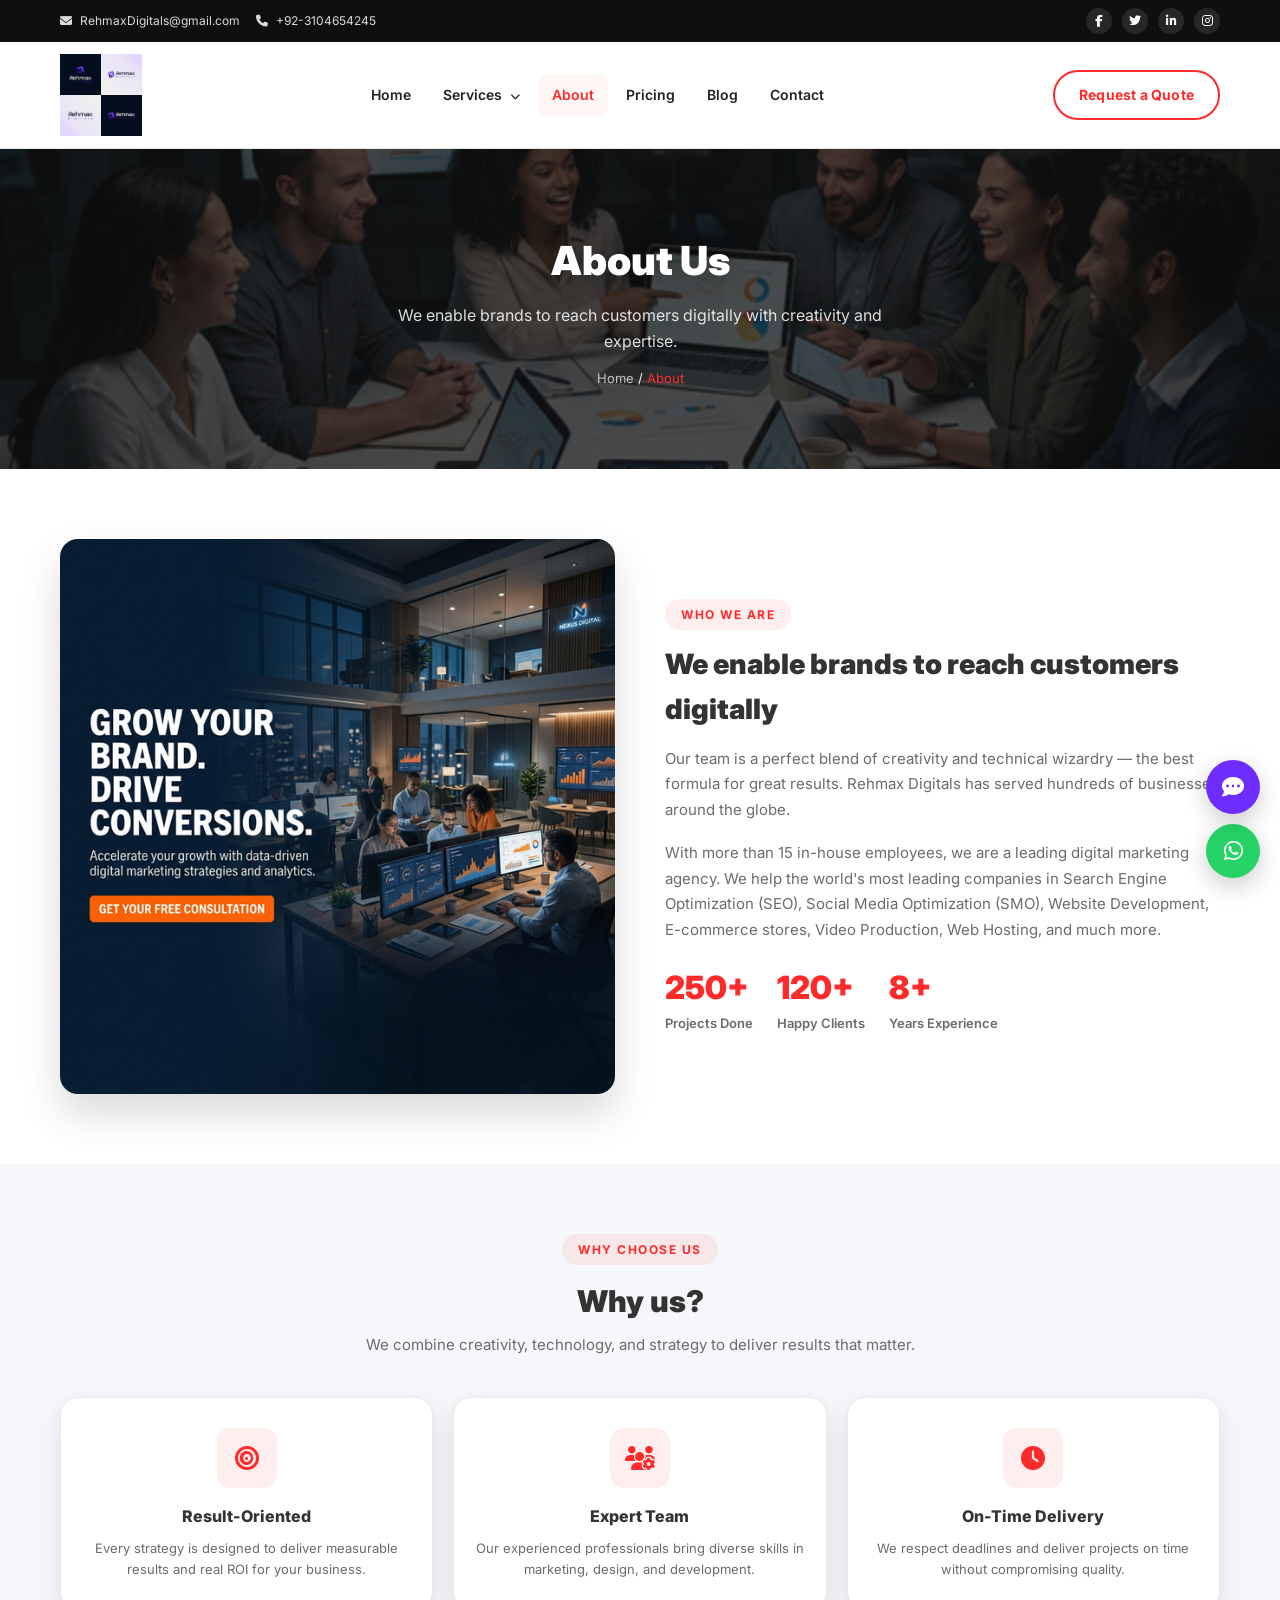
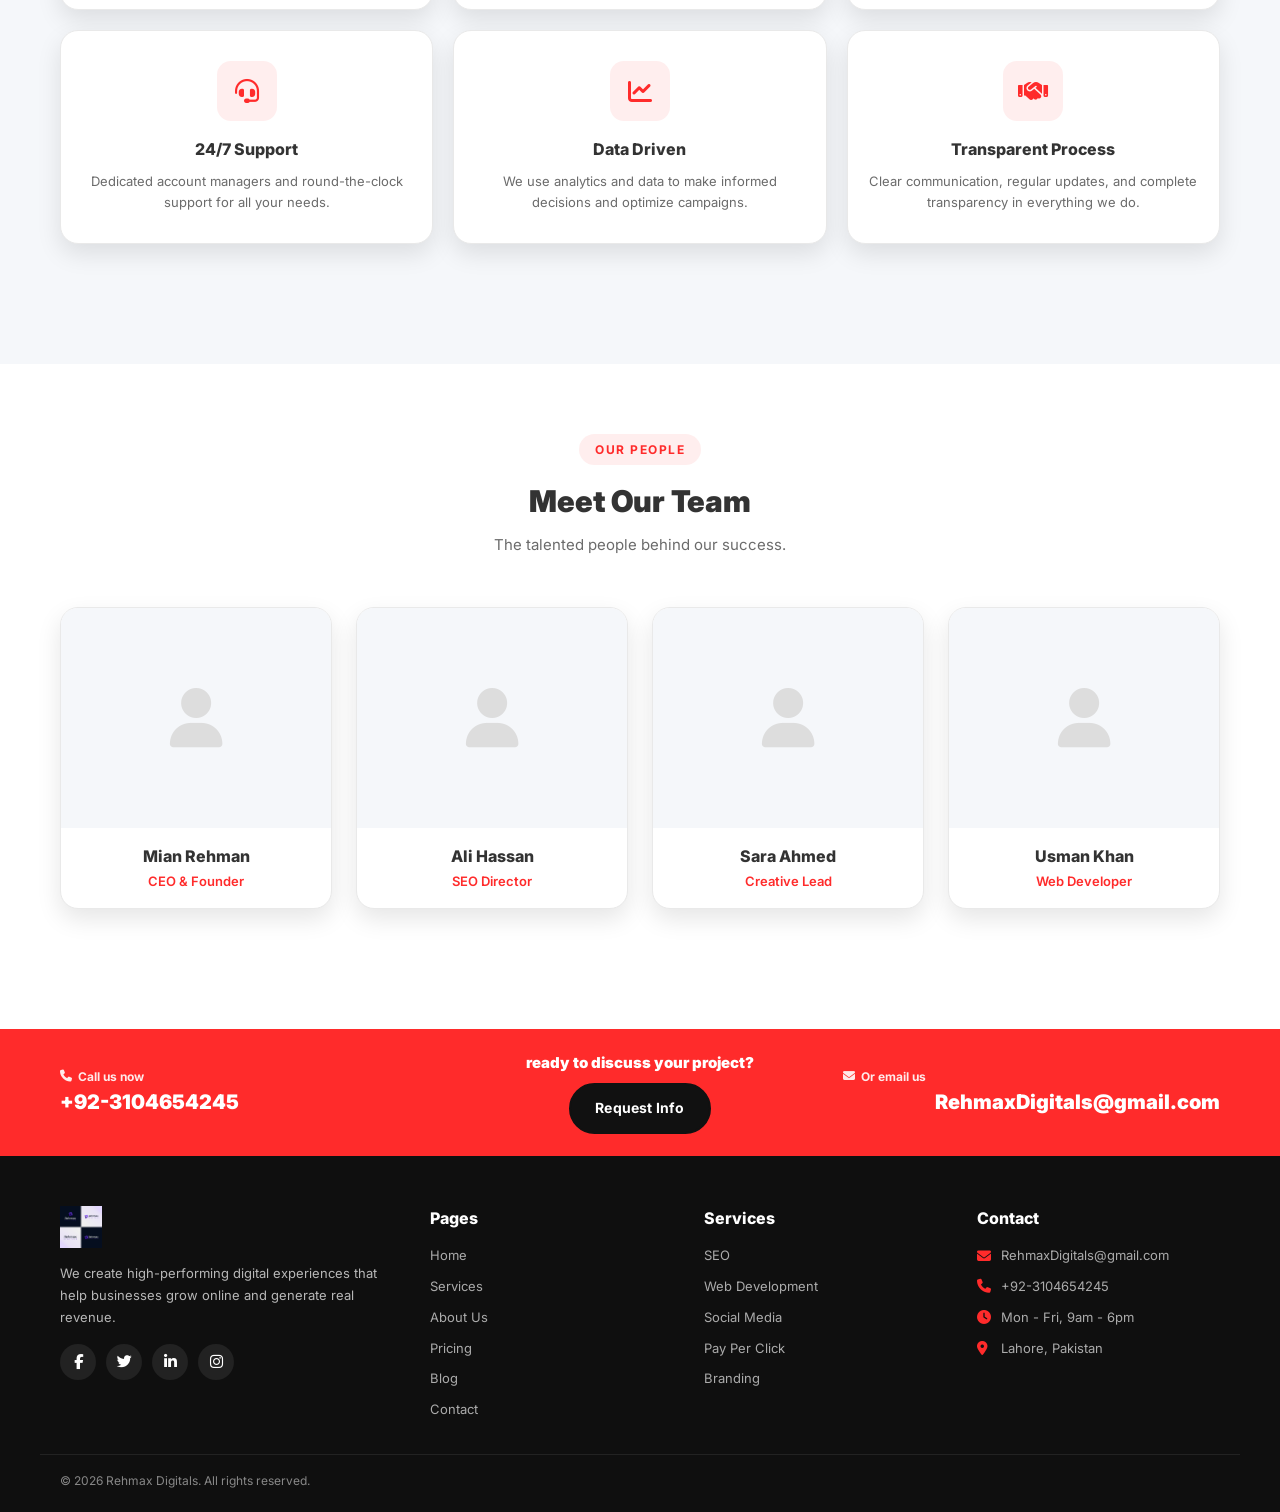
==== commit 4d6b3bc9: "90 percent" ====
--- a/about.html
+++ b/about.html
@@ -16,9 +16,9 @@
 <body>
     <div class="topbar">
         <div class="container topbar__inner">
-            <div class="topbar__left"><a class="topbar__item" href="mailto:info@rehmaxdigitals.com"><i
-                        class="fa-solid fa-envelope"></i><span>info@rehmaxdigitals.com</span></a><a class="topbar__item"
-                    href="tel:+923211112368"><i class="fa-solid fa-phone"></i><span>+92-321-111-236-8</span></a></div>
+            <div class="topbar__left"><a class="topbar__item" href="mailto:RehmaxDigitals@gmail.com"><i
+                        class="fa-solid fa-envelope"></i><span>RehmaxDigitals@gmail.com</span></a><a class="topbar__item"
+                    href="tel:+923104654245"><i class="fa-solid fa-phone"></i><span>+92-3104654245</span></a></div>
             <div class="topbar__right"><a class="topbar__social" href="#"><i class="fa-brands fa-facebook-f"></i></a><a
                     class="topbar__social" href="#"><i class="fa-brands fa-twitter"></i></a><a class="topbar__social"
                     href="#"><i class="fa-brands fa-linkedin-in"></i></a><a class="topbar__social" href="#"><i
@@ -207,7 +207,7 @@
         <div class="container final-cta__inner">
             <div class="final-cta__left">
                 <div class="final-cta__small"><i class="fa-solid fa-phone"></i> Call us now</div>
-                <div class="final-cta__big">+92-321-111-236-8</div>
+                <div class="final-cta__big">+92-3104654245</div>
             </div>
             <div class="final-cta__center">
                 <div class="final-cta__question">ready to discuss your project?</div><a class="btn btn--dark"
@@ -215,7 +215,7 @@
             </div>
             <div class="final-cta__right">
                 <div class="final-cta__small"><i class="fa-solid fa-envelope"></i> Or email us</div>
-                <div class="final-cta__big">info@rehmaxdigitals.com</div>
+                <div class="final-cta__big">RehmaxDigitals@gmail.com</div>
             </div>
         </div>
     </section>
@@ -247,8 +247,8 @@
             </div>
             <div class="footer__col">
                 <div class="footer__title">Contact</div>
-                <div class="footer__contact-item"><i class="fa-solid fa-envelope"></i> info@rehmaxdigitals.com</div>
-                <div class="footer__contact-item"><i class="fa-solid fa-phone"></i> +92-321-111-236-8</div>
+                <div class="footer__contact-item"><i class="fa-solid fa-envelope"></i> RehmaxDigitals@gmail.com</div>
+                <div class="footer__contact-item"><i class="fa-solid fa-phone"></i> +92-3104654245</div>
                 <div class="footer__contact-item"><i class="fa-solid fa-clock"></i> Mon - Fri, 9am - 6pm</div>
                 <div class="footer__contact-item"><i class="fa-solid fa-location-dot"></i> Lahore, Pakistan</div>
             </div>
@@ -256,7 +256,7 @@
         <div class="container footer__bottom">&copy; 2026 Rehmax Digitals. All rights reserved.</div>
     </footer>
 
-    <a class="float float--whatsapp" href="https://wa.me/923211112368" target="_blank"><i
+    <a class="float float--whatsapp" href="https://wa.me/923104654245" target="_blank"><i
             class="fa-brands fa-whatsapp"></i></a>
     <button class="float float--chat" id="chatToggle"><i class="fa-solid fa-comment-dots"></i></button>
     <div class="chat" id="chatWidget" aria-hidden="true">
@@ -270,6 +270,19 @@
         <div class="chat__foot"><input class="chat__input" type="text" placeholder="Type a message..."><button
                 class="chat__send"><i class="fa-solid fa-paper-plane"></i></button></div>
     </div>
+
+    <script type="text/javascript">
+        var Tawk_API = Tawk_API || {}, Tawk_LoadStart = new Date();
+        (function () {
+            var s1 = document.createElement("script"), s0 = document.getElementsByTagName("script")[0];
+            s1.async = true;
+            s1.src = 'https://embed.tawk.to/69a57a1b2f01051c35610677/1jin69vka';
+            s1.charset = 'UTF-8';
+            s1.setAttribute('crossorigin', '*');
+            s0.parentNode.insertBefore(s1, s0);
+        })();
+    </script>
+
     <script src="script.js"></script>
 </body>
 
--- a/style.css
+++ b/style.css
@@ -14,16 +14,26 @@
     --muted: #6b6b6b;
     --light-gray: #f5f7fa;
     --border: #e9e9e9;
-    --shadow: 0 10px 25px rgba(0,0,0,0.10);
-    --shadow-lg: 0 20px 40px rgba(0,0,0,0.15);
+    --shadow: 0 10px 25px rgba(0, 0, 0, 0.10);
+    --shadow-lg: 0 20px 40px rgba(0, 0, 0, 0.15);
     --radius: 12px;
     --radius-lg: 18px;
     --transition: 0.3s ease;
 }
 
 /* Reset */
-*, *::before, *::after { margin: 0; padding: 0; box-sizing: border-box; }
-html { scroll-behavior: smooth; }
+*,
+*::before,
+*::after {
+    margin: 0;
+    padding: 0;
+    box-sizing: border-box;
+}
+
+html {
+    scroll-behavior: smooth;
+}
+
 body {
     font-family: 'Inter', sans-serif;
     line-height: 1.6;
@@ -32,16 +42,41 @@
     font-size: 15px;
     background: #fff;
 }
-img { max-width: 100%; height: auto; display: block; }
-a { text-decoration: none; color: inherit; }
-button { font-family: inherit; }
-
-.container { max-width: 1200px; margin: 0 auto; padding: 0 20px; }
+
+img {
+    max-width: 100%;
+    height: auto;
+    display: block;
+}
+
+a {
+    text-decoration: none;
+    color: inherit;
+}
+
+button {
+    font-family: inherit;
+}
+
+.container {
+    max-width: 1200px;
+    margin: 0 auto;
+    padding: 0 20px;
+}
 
 /* Scrollbar */
-::-webkit-scrollbar { width: 8px; }
-::-webkit-scrollbar-track { background: #f1f1f1; }
-::-webkit-scrollbar-thumb { background: var(--primary); border-radius: 4px; }
+::-webkit-scrollbar {
+    width: 8px;
+}
+
+::-webkit-scrollbar-track {
+    background: #f1f1f1;
+}
+
+::-webkit-scrollbar-thumb {
+    background: var(--primary);
+    border-radius: 4px;
+}
 
 /* Section Tag */
 .section-tag {
@@ -56,692 +91,2461 @@
     border-radius: 999px;
     margin-bottom: 12px;
 }
+
 .section-tag--light {
-    background: rgba(255,255,255,0.15);
+    background: rgba(255, 255, 255, 0.15);
     color: #fff;
 }
 
 /* ============ TOPBAR ============ */
 .topbar {
-    position: sticky; top: 0; z-index: 1100;
-    background: var(--dark); color: #fff; font-size: 12px;
-}
+    position: sticky;
+    top: 0;
+    z-index: 1100;
+    background: var(--dark);
+    color: #fff;
+    font-size: 12px;
+}
+
 .topbar__inner {
-    display: flex; align-items: center; justify-content: space-between; padding: 8px 20px;
-}
-.topbar__left { display: flex; gap: 16px; align-items: center; }
+    display: flex;
+    align-items: center;
+    justify-content: space-between;
+    padding: 8px 20px;
+}
+
+.topbar__left {
+    display: flex;
+    gap: 16px;
+    align-items: center;
+}
+
 .topbar__item {
-    display: inline-flex; gap: 8px; align-items: center;
-    color: rgba(255,255,255,0.85); transition: color var(--transition);
-}
-.topbar__item:hover { color: #fff; }
-.topbar__right { display: inline-flex; gap: 10px; }
+    display: inline-flex;
+    gap: 8px;
+    align-items: center;
+    color: rgba(255, 255, 255, 0.85);
+    transition: color var(--transition);
+}
+
+.topbar__item:hover {
+    color: #fff;
+}
+
+.topbar__right {
+    display: inline-flex;
+    gap: 10px;
+}
+
 .topbar__social {
-    width: 26px; height: 26px; border-radius: 50%;
-    display: inline-flex; align-items: center; justify-content: center;
-    background: rgba(255,255,255,0.10); color: #fff;
+    width: 26px;
+    height: 26px;
+    border-radius: 50%;
+    display: inline-flex;
+    align-items: center;
+    justify-content: center;
+    background: rgba(255, 255, 255, 0.10);
+    color: #fff;
     transition: background var(--transition);
 }
-.topbar__social:hover { background: var(--primary); }
+
+.topbar__social:hover {
+    background: var(--primary);
+}
 
 /* ============ HEADER & MEGA MENU ============ */
 .header {
-    position: sticky; top: 36px; z-index: 1050;
-    background: #fff; border-bottom: 1px solid var(--border); width: 100%;
-}
+    position: sticky;
+    top: 36px;
+    z-index: 1050;
+    background: #fff;
+    border-bottom: 1px solid var(--border);
+    width: 100%;
+}
+
 .header__inner {
-    display: flex; align-items: center; justify-content: space-between;
-    padding: 12px 20px; gap: 16px;
-}
-.brand { display: inline-flex; align-items: center; }
-.brand__logo { height: 42px; width: auto; }
-.nav { display: flex; gap: 4px; align-items: center; }
+    display: flex;
+    align-items: center;
+    justify-content: space-between;
+    padding: 12px 20px;
+    gap: 16px;
+}
+
+.brand {
+    display: inline-flex;
+    align-items: center;
+}
+
+.brand__logo {
+    height: 82px;
+    width: auto;
+}
+
+.nav {
+    display: flex;
+    gap: 4px;
+    align-items: center;
+}
+
 .nav__link {
-    color: #222; font-weight: 600; font-size: 14px;
-    padding: 10px 14px; border-radius: 8px;
-    transition: all var(--transition); position: relative;
-}
-.nav__link:hover, .nav__link--active { color: var(--primary); background: rgba(var(--primary-rgb), 0.04); }
-.nav__chevron { font-size: 10px; margin-left: 4px; transition: transform var(--transition); }
-.nav__dropdown { position: relative; }
-.nav__dropdown:hover .nav__chevron { transform: rotate(180deg); }
-.nav__dropdown:hover .mega-menu { opacity: 1; visibility: visible; transform: translateY(0); pointer-events: auto; }
+    color: #222;
+    font-weight: 600;
+    font-size: 14px;
+    padding: 10px 14px;
+    border-radius: 8px;
+    transition: all var(--transition);
+    position: relative;
+}
+
+.nav__link:hover,
+.nav__link--active {
+    color: var(--primary);
+    background: rgba(var(--primary-rgb), 0.04);
+}
+
+.nav__chevron {
+    font-size: 10px;
+    margin-left: 4px;
+    transition: transform var(--transition);
+}
+
+.nav__dropdown {
+    position: relative;
+}
+
+.nav__dropdown:hover .nav__chevron {
+    transform: rotate(180deg);
+}
+
+.nav__dropdown:hover .mega-menu {
+    opacity: 1;
+    visibility: visible;
+    transform: translateY(0);
+    pointer-events: auto;
+}
 
 .mega-menu {
-    position: absolute; left: 50%; transform: translateX(-50%) translateY(10px);
-    top: 100%; width: 720px; background: #fff;
-    border-radius: var(--radius-lg); box-shadow: var(--shadow-lg);
-    border: 1px solid var(--border); opacity: 0; visibility: hidden;
-    pointer-events: none; transition: all 0.25s ease; z-index: 100; padding: 6px;
-}
-.mega-menu__inner { display: grid; grid-template-columns: repeat(4, 1fr); gap: 0; }
-.mega-menu__col { padding: 20px; }
-.mega-menu__col:not(:last-child) { border-right: 1px solid var(--border); }
-.mega-menu__col--cta { background: var(--light-gray); border-radius: 0 calc(var(--radius-lg) - 6px) calc(var(--radius-lg) - 6px) 0; }
-.mega-menu__heading { font-weight: 800; font-size: 13px; color: var(--black); margin-bottom: 12px; text-transform: uppercase; letter-spacing: 0.5px; }
+    position: absolute;
+    left: 50%;
+    transform: translateX(-50%) translateY(10px);
+    top: 100%;
+    width: 720px;
+    background: #fff;
+    border-radius: var(--radius-lg);
+    box-shadow: var(--shadow-lg);
+    border: 1px solid var(--border);
+    opacity: 0;
+    visibility: hidden;
+    pointer-events: none;
+    transition: all 0.25s ease;
+    z-index: 100;
+    padding: 6px;
+}
+
+.mega-menu__inner {
+    display: grid;
+    grid-template-columns: repeat(4, 1fr);
+    gap: 0;
+}
+
+.mega-menu__col {
+    padding: 20px;
+}
+
+.mega-menu__col:not(:last-child) {
+    border-right: 1px solid var(--border);
+}
+
+.mega-menu__col--cta {
+    background: var(--light-gray);
+    border-radius: 0 calc(var(--radius-lg) - 6px) calc(var(--radius-lg) - 6px) 0;
+}
+
+.mega-menu__heading {
+    font-weight: 800;
+    font-size: 13px;
+    color: var(--black);
+    margin-bottom: 12px;
+    text-transform: uppercase;
+    letter-spacing: 0.5px;
+}
+
 .mega-menu__link {
-    display: block; font-size: 13px; color: var(--muted);
-    padding: 6px 0; transition: all var(--transition); font-weight: 500;
-}
-.mega-menu__link:hover { color: var(--primary); padding-left: 6px; }
-.mega-menu__desc { font-size: 13px; color: var(--muted); margin-bottom: 14px; line-height: 1.5; }
-
-.header__actions { display: flex; align-items: center; gap: 12px; }
-.nav-toggle { display: none; border: 0; background: transparent; padding: 6px; cursor: pointer; flex-direction: column; }
-.bar { width: 25px; height: 3px; background: #333; margin: 3px 0; transition: var(--transition); border-radius: 2px; }
+    display: block;
+    font-size: 13px;
+    color: var(--muted);
+    padding: 6px 0;
+    transition: all var(--transition);
+    font-weight: 500;
+}
+
+.mega-menu__link:hover {
+    color: var(--primary);
+    padding-left: 6px;
+}
+
+.mega-menu__desc {
+    font-size: 13px;
+    color: var(--muted);
+    margin-bottom: 14px;
+    line-height: 1.5;
+}
+
+.header__actions {
+    display: flex;
+    align-items: center;
+    gap: 12px;
+}
+
+.nav-toggle {
+    display: none;
+    border: 0;
+    background: transparent;
+    padding: 6px;
+    cursor: pointer;
+    flex-direction: column;
+}
+
+.bar {
+    width: 25px;
+    height: 3px;
+    background: #333;
+    margin: 3px 0;
+    transition: var(--transition);
+    border-radius: 2px;
+}
 
 /* ============ BUTTONS ============ */
 .btn {
-    border-radius: 999px; padding: 12px 24px; font-weight: 700;
-    font-size: 14px; letter-spacing: 0.2px; cursor: pointer;
-    transition: all var(--transition); display: inline-flex;
-    align-items: center; gap: 8px; border: 2px solid transparent;
-}
-.btn--primary { background: var(--primary); color: #fff; border-color: var(--primary); box-shadow: 0 8px 20px rgba(var(--primary-rgb), 0.25); }
-.btn--primary:hover { background: var(--primary-dark); border-color: var(--primary-dark); transform: translateY(-2px); box-shadow: 0 12px 28px rgba(var(--primary-rgb), 0.35); }
-.btn--outline { background: transparent; border-color: var(--primary); color: var(--primary); }
-.btn--outline:hover { background: var(--primary); color: #fff; }
-.btn--glass { background: rgba(255,255,255,0.15); color: #fff; border-color: rgba(255,255,255,0.3); backdrop-filter: blur(10px); }
-.btn--glass:hover { background: rgba(255,255,255,0.25); transform: translateY(-2px); }
-.btn--dark { background: var(--black); color: #fff; border-color: var(--black); }
-.btn--dark:hover { background: #000; transform: translateY(-2px); }
-.btn--small { padding: 8px 16px; font-size: 12px; }
-.btn--lg { padding: 14px 30px; font-size: 15px; }
-.btn--white { background: #fff; color: var(--primary); border-color: #fff; }
-.btn--white:hover { background: var(--light-gray); }
+    border-radius: 999px;
+    padding: 12px 24px;
+    font-weight: 700;
+    font-size: 14px;
+    letter-spacing: 0.2px;
+    cursor: pointer;
+    transition: all var(--transition);
+    display: inline-flex;
+    align-items: center;
+    gap: 8px;
+    border: 2px solid transparent;
+}
+
+.btn--primary {
+    background: var(--primary);
+    color: #fff;
+    border-color: var(--primary);
+    box-shadow: 0 8px 20px rgba(var(--primary-rgb), 0.25);
+}
+
+.btn--primary:hover {
+    background: var(--primary-dark);
+    border-color: var(--primary-dark);
+    transform: translateY(-2px);
+    box-shadow: 0 12px 28px rgba(var(--primary-rgb), 0.35);
+}
+
+.btn--outline {
+    background: transparent;
+    border-color: var(--primary);
+    color: var(--primary);
+}
+
+.btn--outline:hover {
+    background: var(--primary);
+    color: #fff;
+}
+
+.btn--glass {
+    background: rgba(255, 255, 255, 0.15);
+    color: #fff;
+    border-color: rgba(255, 255, 255, 0.3);
+    backdrop-filter: blur(10px);
+}
+
+.btn--glass:hover {
+    background: rgba(255, 255, 255, 0.25);
+    transform: translateY(-2px);
+}
+
+.btn--dark {
+    background: var(--black);
+    color: #fff;
+    border-color: var(--black);
+}
+
+.btn--dark:hover {
+    background: #000;
+    transform: translateY(-2px);
+}
+
+.btn--small {
+    padding: 8px 16px;
+    font-size: 12px;
+}
+
+.btn--lg {
+    padding: 14px 30px;
+    font-size: 15px;
+}
+
+.btn--white {
+    background: #fff;
+    color: var(--primary);
+    border-color: #fff;
+}
+
+.btn--white:hover {
+    background: var(--light-gray);
+}
 
 /* ============ HERO SLIDER ============ */
-.hero { padding: 0; }
-.hero__slider { position: relative; height: 540px; overflow: hidden; }
+.hero {
+    padding: 0;
+}
+
+.hero__slider {
+    position: relative;
+    height: 540px;
+    overflow: hidden;
+}
+
 .hero__slide {
-    position: absolute; inset: 0; opacity: 0; pointer-events: none;
+    position: absolute;
+    inset: 0;
+    opacity: 0;
+    pointer-events: none;
     transition: opacity 0.7s ease;
 }
-.hero__slide.is-active { opacity: 1; pointer-events: auto; }
+
+.hero__slide.is-active {
+    opacity: 1;
+    pointer-events: auto;
+}
+
 .hero__bg {
-    position: absolute; inset: 0;
-    background-size: cover; background-position: center;
-}
+    position: absolute;
+    inset: 0;
+    background-size: cover;
+    background-position: center;
+}
+
 .hero__content {
-    position: relative; z-index: 1; height: 100%;
-    display: flex; flex-direction: column; justify-content: center;
-    align-items: center; text-align: center; color: #fff; padding: 40px 0;
-}
+    position: relative;
+    z-index: 1;
+    height: 100%;
+    display: flex;
+    flex-direction: column;
+    justify-content: center;
+    align-items: center;
+    text-align: center;
+    color: #fff;
+    padding: 40px 0;
+}
+
 .hero__badge {
-    display: inline-block; background: rgba(255,255,255,0.15);
-    backdrop-filter: blur(10px); border: 1px solid rgba(255,255,255,0.2);
-    padding: 6px 20px; border-radius: 999px; font-size: 13px;
-    font-weight: 600; letter-spacing: 1px; margin-bottom: 16px;
+    display: inline-block;
+    background: rgba(255, 255, 255, 0.15);
+    backdrop-filter: blur(10px);
+    border: 1px solid rgba(255, 255, 255, 0.2);
+    padding: 6px 20px;
+    border-radius: 999px;
+    font-size: 13px;
+    font-weight: 600;
+    letter-spacing: 1px;
+    margin-bottom: 16px;
     animation: fadeInDown 0.8s ease;
 }
+
 .hero__title {
-    font-size: 42px; font-weight: 900; line-height: 1.15;
-    max-width: 760px; margin-bottom: 14px; animation: fadeInUp 0.8s ease;
-    text-shadow: 0 2px 20px rgba(0,0,0,0.3);
-}
+    font-size: 42px;
+    font-weight: 900;
+    line-height: 1.15;
+    max-width: 760px;
+    margin-bottom: 14px;
+    animation: fadeInUp 0.8s ease;
+    text-shadow: 0 2px 20px rgba(0, 0, 0, 0.3);
+}
+
 .hero__text {
-    max-width: 600px; color: rgba(255,255,255,0.9); margin-bottom: 24px;
-    font-size: 16px; animation: fadeInUp 0.8s ease 0.15s both;
-}
-.hero__cta { display: flex; justify-content: center; gap: 14px; animation: fadeInUp 0.8s ease 0.3s both; }
+    max-width: 600px;
+    color: rgba(255, 255, 255, 0.9);
+    margin-bottom: 24px;
+    font-size: 16px;
+    animation: fadeInUp 0.8s ease 0.15s both;
+}
+
+.hero__cta {
+    display: flex;
+    justify-content: center;
+    gap: 14px;
+    animation: fadeInUp 0.8s ease 0.3s both;
+}
+
 .hero__arrow {
-    position: absolute; top: 50%; transform: translateY(-50%);
-    width: 48px; height: 48px; border-radius: 50%; border: 0; cursor: pointer;
-    background: rgba(255,255,255,0.2); backdrop-filter: blur(5px);
-    color: #fff; display: inline-flex; align-items: center; justify-content: center;
-    z-index: 2; transition: all var(--transition); font-size: 16px;
-}
-.hero__arrow:hover { background: rgba(255,255,255,0.35); }
-.hero__arrow--prev { left: 20px; }
-.hero__arrow--next { right: 20px; }
+    position: absolute;
+    top: 50%;
+    transform: translateY(-50%);
+    width: 48px;
+    height: 48px;
+    border-radius: 50%;
+    border: 0;
+    cursor: pointer;
+    background: rgba(255, 255, 255, 0.2);
+    backdrop-filter: blur(5px);
+    color: #fff;
+    display: inline-flex;
+    align-items: center;
+    justify-content: center;
+    z-index: 2;
+    transition: all var(--transition);
+    font-size: 16px;
+}
+
+.hero__arrow:hover {
+    background: rgba(255, 255, 255, 0.35);
+}
+
+.hero__arrow--prev {
+    left: 20px;
+}
+
+.hero__arrow--next {
+    right: 20px;
+}
+
 .hero__dots {
-    position: absolute; bottom: 20px; left: 50%; transform: translateX(-50%);
-    display: flex; gap: 8px; z-index: 3;
-}
+    position: absolute;
+    bottom: 20px;
+    left: 50%;
+    transform: translateX(-50%);
+    display: flex;
+    gap: 8px;
+    z-index: 3;
+}
+
 .hero__dot {
-    width: 10px; height: 10px; border-radius: 50%; border: 2px solid rgba(255,255,255,0.6);
-    background: transparent; cursor: pointer; transition: all var(--transition); padding: 0;
-}
-.hero__dot.is-active { background: #fff; border-color: #fff; width: 28px; border-radius: 999px; }
+    width: 10px;
+    height: 10px;
+    border-radius: 50%;
+    border: 2px solid rgba(255, 255, 255, 0.6);
+    background: transparent;
+    cursor: pointer;
+    transition: all var(--transition);
+    padding: 0;
+}
+
+.hero__dot.is-active {
+    background: #fff;
+    border-color: #fff;
+    width: 28px;
+    border-radius: 999px;
+}
 
 /* ============ LEAD STRIP ============ */
-.lead-strip { padding: 0; margin-top: -30px; position: relative; z-index: 5; }
+.lead-strip {
+    padding: 0;
+    margin-top: -40px;
+    position: relative;
+    z-index: 5;
+}
+
+.lead-strip .container {
+    max-width: 1320px;
+}
+
 .lead-strip__card {
-    background: var(--primary); border-radius: 999px;
-    padding: 14px 20px; box-shadow: var(--shadow-lg);
-}
+    background: var(--primary);
+    border-radius: 30px;
+    padding: 18px 24px;
+    box-shadow: var(--shadow-lg);
+}
+
 .lead-strip__title {
-    color: #fff; font-weight: 800; text-transform: lowercase;
-    text-align: center; margin-bottom: 8px; font-size: 13px;
-}
+    color: #fff;
+    font-weight: 800;
+    text-transform: lowercase;
+    text-align: center;
+    margin-bottom: 12px;
+    font-size: 22px;
+}
+
 .lead-strip__form {
-    display: grid; grid-template-columns: 1.1fr 1.2fr 1.3fr 1fr 1fr;
-    gap: 10px; align-items: center;
-}
+    display: grid;
+    grid-template-columns: 1.1fr 1.2fr 1.3fr 1fr 1fr;
+    gap: 12px;
+    align-items: center;
+    border-radius: 10px;
+
+}
+
 .lead-strip__input {
-    height: 40px; border-radius: 999px; border: 0; padding: 0 16px;
-    font-size: 13px; outline: none; font-family: inherit;
-}
+    height: 46px;
+    border-radius: 0;
+    border: 0;
+    padding: 0 14px;
+    font-size: 13px;
+    outline: none;
+    font-family: inherit;
+    border-radius: 10px;
+}
+
 .lead-strip__btn {
-    height: 40px; border-radius: 999px; border: 0; cursor: pointer;
-    font-weight: 800; background: var(--black); color: #fff; font-family: inherit;
-    font-size: 13px; transition: all var(--transition);
-    display: inline-flex; align-items: center; justify-content: center; gap: 6px;
-}
-.lead-strip__btn:hover { background: #000; transform: translateY(-1px); }
+    height: 46px;
+    border-radius: 0;
+    border: 0;
+    cursor: pointer;
+    font-weight: 800;
+    background: #111;
+        border-radius: 10px;
+
+    color: #fff;
+    transition: all var(--transition);
+    font-size: 13px;
+    transition: all var(--transition);
+    display: inline-flex;
+    align-items: center;
+    justify-content: center;
+    gap: 6px;
+}
+
+.lead-strip__btn:hover {
+    background: #000;
+    transform: translateY(-1px);
+}
 
 /* ============ STATS ============ */
-.stats { padding: 56px 0; background: var(--light-gray); }
-.stats__grid { display: grid; grid-template-columns: repeat(4, 1fr); gap: 20px; }
-.stats__item { text-align: center; padding: 24px 16px; }
+.stats {
+    padding: 56px 0;
+    background: var(--light-gray);
+}
+
+.stats__grid {
+    display: grid;
+    grid-template-columns: repeat(4, 1fr);
+    gap: 20px;
+}
+
+.stats__item {
+    text-align: center;
+    padding: 24px 16px;
+}
+
 .stats__number {
-    font-size: 42px; font-weight: 900; color: var(--primary);
-    display: inline; line-height: 1;
-}
-.stats__plus { display: inline; font-size: 28px; font-weight: 700; color: var(--primary); }
-.stats__label { color: var(--muted); font-weight: 600; margin-top: 6px; font-size: 14px; }
-
-/* ============ SERVICES SHOWCASE ============ */
-.what { padding: 70px 0 60px; }
-.what__head { text-align: center; margin-bottom: 40px; }
-.what__title { font-size: 34px; font-weight: 900; margin-bottom: 8px; }
-.what__sub { color: var(--muted); font-size: 16px; max-width: 500px; margin: 0 auto; }
-
-.services-showcase { display: grid; grid-template-columns: repeat(3, 1fr); gap: 24px; }
-.service-card-new {
-    background: #fff; border-radius: var(--radius-lg); overflow: hidden;
-    box-shadow: var(--shadow); transition: all var(--transition);
-    border: 1px solid var(--border);
-}
-.service-card-new:hover { transform: translateY(-8px); box-shadow: var(--shadow-lg); }
-.service-card-new__img {
-    height: 200px; overflow: hidden; background: var(--light-gray);
-    display: flex; align-items: center; justify-content: center;
-}
-.service-card-new__img img { width: 100%; height: 100%; object-fit: cover; transition: transform 0.5s ease; }
-.service-card-new:hover .service-card-new__img img { transform: scale(1.08); }
-.service-card-new__body { padding: 24px; }
-.service-card-new__icon {
-    width: 48px; height: 48px; border-radius: 12px;
-    background: rgba(var(--primary-rgb), 0.08); color: var(--primary);
-    display: flex; align-items: center; justify-content: center;
-    font-size: 20px; margin-bottom: 14px;
-}
-.service-card-new__title { font-size: 18px; font-weight: 800; margin-bottom: 8px; }
-.service-card-new__text { color: var(--muted); font-size: 14px; line-height: 1.6; margin-bottom: 14px; }
-.service-card-new__link {
-    color: var(--primary); font-weight: 700; font-size: 13px;
-    display: inline-flex; align-items: center; gap: 6px; transition: gap var(--transition);
-}
-.service-card-new__link:hover { gap: 10px; }
+    font-size: 42px;
+    font-weight: 900;
+    color: var(--primary);
+    display: inline;
+    line-height: 1;
+}
+
+.stats__plus {
+    display: inline;
+    font-size: 28px;
+    font-weight: 700;
+    color: var(--primary);
+}
+
+.stats__label {
+    color: var(--muted);
+    font-weight: 600;
+    margin-top: 6px;
+    font-size: 14px;
+}
+
+/* ============ SERVICES SHOWCASE (MASONRY) ============ */
+.what {
+    padding: 70px 0 60px;
+}
+
+.what__head {
+    text-align: center;
+    margin-bottom: 40px;
+}
+
+.what__title {
+    font-size: 34px;
+    font-weight: 900;
+    margin-bottom: 8px;
+}
+
+.what__sub {
+    color: var(--muted);
+    font-size: 15px;
+    max-width: 800px;
+    margin: 0 auto;
+    line-height: 1.6;
+}
+
+.mosaic {
+    display: grid;
+    grid-template-columns: 1.15fr 1fr;
+    gap: 22px;
+    align-items: stretch;
+    margin-top: 26px;
+}
+
+.mosaic__left,
+.mosaic__right {
+    min-width: 0;
+}
+
+.mosaic-card {
+    border-radius: 14px;
+    overflow: hidden;
+    box-shadow: var(--shadow-lg);
+    background: var(--black);
+    color: #fff;
+    padding: 26px;
+    min-height: 520px;
+    display: flex;
+    flex-direction: column;
+    justify-content: space-between;
+}
+
+.mosaic-card__label {
+    font-size: 26px;
+    font-weight: 900;
+    line-height: 1.15;
+    margin-bottom: 16px;
+}
+
+.mosaic-card__media {
+    flex: 1;
+    min-height: 320px;
+    border-radius: 12px;
+    background-image: url('./images/1.png');
+    background-size: cover;
+    background-position: 0 33.5%;
+}
+
+.mosaic-card__btn {
+    margin-top: 18px;
+    display: inline-flex;
+    align-items: center;
+    justify-content: center;
+    height: 44px;
+    border-radius: 999px;
+    background: #fff;
+    color: #111;
+    font-weight: 900;
+    font-size: 12px;
+    letter-spacing: 0.3px;
+    text-decoration: none;
+}
+
+.mosaic-grid {
+    display: grid;
+    grid-template-columns: repeat(2, 1fr);
+    gap: 16px;
+}
+
+.mosaic-mini {
+    border-radius: 14px;
+    padding: 16px;
+    min-height: 150px;
+    position: relative;
+    overflow: hidden;
+    box-shadow: var(--shadow);
+}
+
+.mosaic-mini__title {
+    font-weight: 900;
+    font-size: 15px;
+    line-height: 1.2;
+    max-width: 180px;
+}
+
+.mosaic-mini__meta {
+    font-size: 12px;
+    font-weight: 800;
+    opacity: 0.9;
+    margin-top: 8px;
+}
+
+.mosaic-mini__media {
+    position: absolute;
+    right: 12px;
+    bottom: 12px;
+    width: 86px;
+    height: 64px;
+    border-radius: 14px;
+    background-image: url('./images/1.png');
+    background-size: 420px auto;
+    background-position: 78% 33.5%;
+    opacity: 0.95;
+}
+
+.mosaic-mini--teal { background: #2bd0c6; }
+.mosaic-mini--red { background: #ff4b4b; color: #fff; }
+.mosaic-mini--mint { background: #7be3bf; }
+.mosaic-mini--yellow { background: #ffd24d; }
+.mosaic-mini--charcoal { background: #2a2a2a; color: #fff; }
+.mosaic-mini--pink { background: #ff6aa2; color: #fff; }
+
+.mosaic-mini--teal .mosaic-mini__media { background-position: 58% 33.5%; }
+.mosaic-mini--red .mosaic-mini__media { background-position: 78% 33.5%; }
+.mosaic-mini--mint .mosaic-mini__media { background-position: 58% 37.5%; }
+.mosaic-mini--yellow .mosaic-mini__media { background-position: 78% 37.5%; }
+.mosaic-mini--charcoal .mosaic-mini__media { background-position: 58% 41.5%; }
+.mosaic-mini--pink .mosaic-mini__media { background-position: 78% 41.5%; }
+
+.services-masonry {
+    display: grid;
+    grid-template-columns: repeat(3, 1fr);
+    gap: 20px;
+    align-items: stretch;
+    /* Make columns stretch to match height */
+}
+
+.masonry-col {
+    display: flex;
+    flex-direction: column;
+    gap: 20px;
+}
+
+.masonry-card {
+    border-radius: var(--radius-lg);
+    overflow: hidden;
+    position: relative;
+    display: block;
+    transition: transform 0.3s ease, box-shadow 0.3s ease;
+    text-decoration: none;
+}
+
+.masonry-card:hover {
+    transform: translateY(-5px);
+    box-shadow: var(--shadow-lg);
+}
+
+.masonry-card__content {
+    padding: 30px;
+    position: relative;
+    z-index: 2;
+    height: 100%;
+    display: flex;
+    flex-direction: column;
+}
+
+.masonry-card__img-container {
+    flex-grow: 1;
+    display: flex;
+    align-items: flex-end;
+    justify-content: flex-end;
+    width: 100%;
+    margin-top: 15px;
+}
+
+.masonry-card__img {
+    max-width: 100%;
+    max-height: 100%;
+    object-fit: contain;
+    transition: transform 0.3s ease;
+}
+
+.masonry-card:hover .masonry-card__img {
+    transform: scale(1.05);
+    /* Slight pop effect on hover */
+}
+
+.masonry-card::before {
+    content: attr(data-title);
+    position: absolute;
+    top: 10px;
+    left: 20px;
+    font-size: 45px;
+    font-weight: 900;
+    line-height: 1;
+    color: rgba(255, 255, 255, 0.15);
+    /* Watermark style */
+    z-index: 1;
+    pointer-events: none;
+    max-width: 90%;
+    word-wrap: break-word;
+}
+
+.masonry-card__title {
+    font-size: 26px;
+    font-weight: 800;
+    line-height: 1.25;
+    z-index: 3;
+    position: relative;
+    margin-bottom: 10px;
+}
+
+.masonry-card--small .masonry-card__title {
+    font-size: 22px;
+}
+
+/* Card Sizes */
+.masonry-col:nth-child(1) .masonry-card {
+    /* Left column is one large card */
+    min-height: 550px;
+    /* Make it match height of 2 mediums */
+}
+
+@media (min-width: 1024px) {
+    .services-masonry {
+        align-items: stretch;
+    }
+
+    .masonry-col {
+        height: 100%;
+        align-self: stretch;
+    }
+
+    .masonry-col:nth-child(1) .masonry-card--large {
+        position: sticky;
+        top: 120px;
+        z-index: 2;
+    }
+}
+
+@media (max-width: 1023px) {
+    .masonry-col:nth-child(1) .masonry-card--large {
+        position: relative;
+        top: auto;
+    }
+}
+
+.masonry-col:nth-child(2) .masonry-card--medium {
+    /* Middle column mediums */
+    min-height: 230px;
+}
+
+.masonry-col:nth-child(2) .masonry-card--small {
+    /* Middle column small */
+    min-height: 120px;
+}
+
+.masonry-col:nth-child(3) .masonry-card--medium {
+    /* Right column mediums */
+    min-height: 250px;
+}
+
+.masonry-col:nth-child(3) .masonry-card--small {
+    /* Right column small */
+    min-height: 150px;
+}
 
 /* ============ CTA BANNER ============ */
 .cta-banner {
-    padding: 80px 0; position: relative; overflow: hidden;
+    padding: 80px 0;
+    position: relative;
+    overflow: hidden;
     background: linear-gradient(135deg, #1a1a2e 0%, #16213e 50%, #0f3460 100%);
     color: #fff;
 }
+
 .cta-banner__overlay {
-    position: absolute; inset: 0;
+    position: absolute;
+    inset: 0;
     background: url('./images/hero-1.png') center/cover no-repeat;
     opacity: 0.08;
 }
+
 .cta-banner__inner {
-    position: relative; z-index: 1;
-    display: grid; grid-template-columns: 1.2fr 1fr; gap: 50px; align-items: center;
-}
-.cta-banner__title { font-size: 32px; font-weight: 900; margin-bottom: 14px; line-height: 1.2; }
-.cta-banner__text { color: rgba(255,255,255,0.75); margin-bottom: 24px; font-size: 15px; }
-.cta-banner__btns { display: flex; gap: 12px; }
+    position: relative;
+    z-index: 1;
+    display: grid;
+    grid-template-columns: 1.2fr 1fr;
+    gap: 50px;
+    align-items: center;
+}
+
+.cta-banner__title {
+    font-size: 32px;
+    font-weight: 900;
+    margin-bottom: 14px;
+    line-height: 1.2;
+}
+
+.cta-banner__text {
+    color: rgba(255, 255, 255, 0.75);
+    margin-bottom: 24px;
+    font-size: 15px;
+}
+
+.cta-banner__btns {
+    display: flex;
+    gap: 12px;
+}
+
 .cta-banner__feature {
-    display: flex; gap: 14px; align-items: flex-start;
-    padding: 18px; border-radius: var(--radius);
-    background: rgba(255,255,255,0.06); border: 1px solid rgba(255,255,255,0.08);
-    margin-bottom: 12px; transition: all var(--transition);
-}
-.cta-banner__feature:hover { background: rgba(255,255,255,0.1); transform: translateX(4px); }
+    display: flex;
+    gap: 14px;
+    align-items: flex-start;
+    padding: 18px;
+    border-radius: var(--radius);
+    background: rgba(255, 255, 255, 0.06);
+    border: 1px solid rgba(255, 255, 255, 0.08);
+    margin-bottom: 12px;
+    transition: all var(--transition);
+}
+
+.cta-banner__feature:hover {
+    background: rgba(255, 255, 255, 0.1);
+    transform: translateX(4px);
+}
+
 .cta-banner__feature-icon {
-    width: 42px; height: 42px; border-radius: 10px;
-    background: rgba(var(--primary-rgb), 0.2); color: var(--primary);
-    display: flex; align-items: center; justify-content: center;
-    font-size: 18px; flex-shrink: 0;
-}
-.cta-banner__feature-title { font-weight: 700; font-size: 15px; margin-bottom: 2px; }
-.cta-banner__feature-text { font-size: 13px; color: rgba(255,255,255,0.6); }
+    width: 42px;
+    height: 42px;
+    border-radius: 10px;
+    background: rgba(var(--primary-rgb), 0.2);
+    color: var(--primary);
+    display: flex;
+    align-items: center;
+    justify-content: center;
+    font-size: 18px;
+    flex-shrink: 0;
+}
+
+.cta-banner__feature-title {
+    font-weight: 700;
+    font-size: 15px;
+    margin-bottom: 2px;
+}
+
+.cta-banner__feature-text {
+    font-size: 13px;
+    color: rgba(255, 255, 255, 0.6);
+}
 
 /* ============ TILES ============ */
-.tiles { padding: 60px 0 70px; text-align: center; }
-.tiles__title { font-size: 30px; font-weight: 900; margin-bottom: 30px; }
-.tiles__grid { display: grid; grid-template-columns: repeat(3, 1fr); gap: 20px; }
+.tiles {
+    padding: 60px 0 70px;
+    text-align: center;
+}
+
+.tiles__title {
+    font-size: 30px;
+    font-weight: 900;
+    margin-bottom: 30px;
+}
+
+.tiles__grid {
+    display: grid;
+    grid-template-columns: repeat(3, 1fr);
+    gap: 20px;
+}
+
 .tile {
-    border-radius: var(--radius-lg); overflow: hidden;
-    box-shadow: var(--shadow); position: relative; height: 280px;
+    border-radius: var(--radius-lg);
+    overflow: hidden;
+    box-shadow: var(--shadow);
+    position: relative;
+    height: 280px;
     cursor: pointer;
 }
-.tile__img { position: absolute; inset: 0; }
-.tile__img img { width: 100%; height: 100%; object-fit: cover; transition: transform 0.6s ease; }
-.tile:hover .tile__img img { transform: scale(1.08); }
+
+.tile__img {
+    position: absolute;
+    inset: 0;
+}
+
+.tile__img img {
+    width: 100%;
+    height: 100%;
+    object-fit: cover;
+    transition: transform 0.6s ease;
+}
+
+.tile:hover .tile__img img {
+    transform: scale(1.08);
+}
+
 .tile__overlay {
-    position: absolute; inset: 0;
-    background: linear-gradient(transparent 30%, rgba(0,0,0,0.85));
-    display: flex; flex-direction: column; justify-content: flex-end;
-    padding: 24px; color: #fff; transition: all var(--transition);
-}
-.tile:hover .tile__overlay { background: linear-gradient(transparent 10%, rgba(var(--primary-rgb),0.85)); }
-.tile__number { font-size: 42px; font-weight: 900; opacity: 0.3; line-height: 1; }
-.tile__label { font-size: 20px; font-weight: 900; margin-bottom: 6px; }
-.tile__desc { font-size: 13px; opacity: 0.8; }
+    position: absolute;
+    inset: 0;
+    background: linear-gradient(transparent 30%, rgba(0, 0, 0, 0.85));
+    display: flex;
+    flex-direction: column;
+    justify-content: flex-end;
+    padding: 24px;
+    color: #fff;
+    transition: all var(--transition);
+}
+
+.tile:hover .tile__overlay {
+    background: linear-gradient(transparent 10%, rgba(var(--primary-rgb), 0.85));
+}
+
+.tile__number {
+    font-size: 42px;
+    font-weight: 900;
+    opacity: 0.3;
+    line-height: 1;
+}
+
+.tile__label {
+    font-size: 20px;
+    font-weight: 900;
+    margin-bottom: 6px;
+}
+
+.tile__desc {
+    font-size: 13px;
+    opacity: 0.8;
+}
 
 /* ============ TRUSTED ============ */
-.trusted { padding: 40px 0; background: #fff; }
-.trusted__title { text-align: center; font-weight: 800; margin-bottom: 22px; font-size: 18px; color: var(--muted); }
-.trusted__logos { display: flex; align-items: center; justify-content: center; flex-wrap: wrap; gap: 16px; }
+.trusted {
+    padding: 40px 0;
+    background: #fff;
+}
+
+.trusted__title {
+    text-align: center;
+    font-weight: 800;
+    margin-bottom: 22px;
+    font-size: 18px;
+    color: var(--muted);
+}
+
+.trusted__logos {
+    display: flex;
+    align-items: center;
+    justify-content: center;
+    flex-wrap: wrap;
+    gap: 16px;
+}
+
 .trusted__logo {
-    padding: 10px 22px; border-radius: 8px; background: var(--light-gray);
-    border: 1px solid var(--border); display: flex; align-items: center;
-    justify-content: center; gap: 8px; color: #999; font-weight: 800;
-    font-size: 13px; transition: all var(--transition);
-}
-.trusted__logo:hover { border-color: var(--primary); color: var(--primary); }
-.trusted__logo i { font-size: 16px; }
+    padding: 10px 22px;
+    border-radius: 8px;
+    background: var(--light-gray);
+    border: 1px solid var(--border);
+    display: flex;
+    align-items: center;
+    justify-content: center;
+    gap: 8px;
+    color: #999;
+    font-weight: 800;
+    font-size: 13px;
+    transition: all var(--transition);
+}
+
+.trusted__logo:hover {
+    border-color: var(--primary);
+    color: var(--primary);
+}
+
+.trusted__logo i {
+    font-size: 16px;
+}
 
 /* ============ HOW IT WORKS ============ */
-.how { padding: 70px 0; background: var(--black); color: #fff; }
-.how__title { text-align: center; font-size: 30px; font-weight: 900; margin-bottom: 40px; }
-.how__grid { display: grid; grid-template-columns: repeat(4, 1fr); gap: 20px; }
+.how {
+    padding: 70px 0;
+    background: var(--black);
+    color: #fff;
+}
+
+.how__title {
+    text-align: center;
+    font-size: 30px;
+    font-weight: 900;
+    margin-bottom: 40px;
+}
+
+.how__grid {
+    display: grid;
+    grid-template-columns: repeat(4, 1fr);
+    gap: 20px;
+}
+
 .how__item {
-    border: 1px solid rgba(255,255,255,0.1); border-radius: var(--radius-lg);
-    padding: 28px 20px; text-align: center;
-    background: rgba(255,255,255,0.03); transition: all var(--transition);
+    border: 1px solid rgba(255, 255, 255, 0.1);
+    border-radius: var(--radius-lg);
+    padding: 28px 20px;
+    text-align: center;
+    background: rgba(255, 255, 255, 0.03);
+    transition: all var(--transition);
     position: relative;
 }
-.how__item:hover { background: rgba(255,255,255,0.06); transform: translateY(-4px); border-color: rgba(var(--primary-rgb), 0.3); }
+
+.how__item:hover {
+    background: rgba(255, 255, 255, 0.06);
+    transform: translateY(-4px);
+    border-color: rgba(var(--primary-rgb), 0.3);
+}
+
 .how__step-num {
-    position: absolute; top: 12px; right: 14px;
-    font-size: 36px; font-weight: 900; opacity: 0.08; line-height: 1;
-}
+    position: absolute;
+    top: 12px;
+    right: 14px;
+    font-size: 36px;
+    font-weight: 900;
+    opacity: 0.08;
+    line-height: 1;
+}
+
 .how__icon {
-    width: 54px; height: 54px; border-radius: var(--radius);
-    margin: 0 auto 16px; display: flex; align-items: center; justify-content: center;
-    background: rgba(var(--primary-rgb), 0.15); color: var(--primary); font-size: 22px;
-}
-.how__name { font-weight: 800; font-size: 16px; margin-bottom: 8px; }
-.how__desc { font-size: 13px; color: rgba(255,255,255,0.6); line-height: 1.5; }
+    width: 54px;
+    height: 54px;
+    border-radius: var(--radius);
+    margin: 0 auto 16px;
+    display: flex;
+    align-items: center;
+    justify-content: center;
+    background: rgba(var(--primary-rgb), 0.15);
+    color: var(--primary);
+    font-size: 22px;
+}
+
+.how__name {
+    font-weight: 800;
+    font-size: 16px;
+    margin-bottom: 8px;
+}
+
+.how__desc {
+    font-size: 13px;
+    color: rgba(255, 255, 255, 0.6);
+    line-height: 1.5;
+}
 
 /* ============ REVIEWS ============ */
-.reviews { padding: 70px 0; background: var(--light-gray); }
-.reviews__title { text-align: center; font-size: 28px; font-weight: 900; margin-bottom: 36px; }
-.reviews__grid { display: grid; grid-template-columns: repeat(3, 1fr); gap: 20px; }
+.reviews {
+    padding: 70px 0;
+    background: var(--light-gray);
+}
+
+.reviews__title {
+    text-align: center;
+    font-size: 28px;
+    font-weight: 900;
+    margin-bottom: 36px;
+}
+
+.reviews__grid {
+    display: grid;
+    grid-template-columns: repeat(3, 1fr);
+    gap: 20px;
+}
+
 .review {
-    background: #fff; border: 1px solid var(--border); border-radius: var(--radius-lg);
-    padding: 28px; box-shadow: 0 8px 18px rgba(0,0,0,0.04);
+    background: #fff;
+    border: 1px solid var(--border);
+    border-radius: var(--radius-lg);
+    padding: 28px;
+    box-shadow: 0 8px 18px rgba(0, 0, 0, 0.04);
     transition: all var(--transition);
 }
-.review:hover { transform: translateY(-4px); box-shadow: var(--shadow); }
-.review__stars { color: #ffc107; margin-bottom: 14px; font-size: 14px; }
-.review__stars i { margin-right: 2px; }
+
+.review:hover {
+    transform: translateY(-4px);
+    box-shadow: var(--shadow);
+}
+
+.review__stars {
+    color: #ffc107;
+    margin-bottom: 14px;
+    font-size: 14px;
+}
+
+.review__stars i {
+    margin-right: 2px;
+}
+
 .review__quote {
-    color: #444; font-size: 14px; line-height: 1.7;
-    margin-bottom: 18px; font-style: italic;
-}
-.review__author { display: flex; align-items: center; gap: 12px; }
+    color: #444;
+    font-size: 14px;
+    line-height: 1.7;
+    margin-bottom: 18px;
+    font-style: italic;
+}
+
+.review__author {
+    display: flex;
+    align-items: center;
+    gap: 12px;
+}
+
 .review__avatar {
-    width: 42px; height: 42px; border-radius: 50%;
+    width: 42px;
+    height: 42px;
+    border-radius: 50%;
     background: linear-gradient(135deg, var(--primary), #ff6b6b);
-    display: flex; align-items: center; justify-content: center;
-    color: #fff; font-size: 16px; flex-shrink: 0;
-}
-.review__meta { display: flex; flex-direction: column; }
-.review__name { font-weight: 800; font-size: 14px; }
-.review__role { color: var(--muted); font-size: 12px; }
+    display: flex;
+    align-items: center;
+    justify-content: center;
+    color: #fff;
+    font-size: 16px;
+    flex-shrink: 0;
+}
+
+.review__meta {
+    display: flex;
+    flex-direction: column;
+}
+
+.review__name {
+    font-weight: 800;
+    font-size: 14px;
+}
+
+.review__role {
+    color: var(--muted);
+    font-size: 12px;
+}
 
 /* ============ BLOG ============ */
-.blog { padding: 70px 0; }
-.blog__title { text-align: center; font-size: 28px; font-weight: 900; margin-bottom: 36px; }
-.blog__grid { display: grid; grid-template-columns: repeat(3, 1fr); gap: 24px; }
+.blog {
+    padding: 70px 0;
+}
+
+.blog__title {
+    text-align: center;
+    font-size: 28px;
+    font-weight: 900;
+    margin-bottom: 36px;
+}
+
+.blog__grid {
+    display: grid;
+    grid-template-columns: repeat(3, 1fr);
+    gap: 24px;
+}
+
 .blog-card {
-    background: #fff; border-radius: var(--radius-lg); overflow: hidden;
-    box-shadow: var(--shadow); transition: all var(--transition);
+    background: #fff;
+    border-radius: var(--radius-lg);
+    overflow: hidden;
+    box-shadow: var(--shadow);
+    transition: all var(--transition);
     border: 1px solid var(--border);
 }
-.blog-card:hover { transform: translateY(-6px); box-shadow: var(--shadow-lg); }
-.blog-card__img { height: 200px; overflow: hidden; position: relative; }
-.blog-card__img img { width: 100%; height: 100%; object-fit: cover; transition: transform 0.5s ease; }
-.blog-card:hover .blog-card__img img { transform: scale(1.05); }
+
+.blog-card:hover {
+    transform: translateY(-6px);
+    box-shadow: var(--shadow-lg);
+}
+
+.blog-card__img {
+    height: 200px;
+    overflow: hidden;
+    position: relative;
+}
+
+.blog-card__img img {
+    width: 100%;
+    height: 100%;
+    object-fit: cover;
+    transition: transform 0.5s ease;
+}
+
+.blog-card:hover .blog-card__img img {
+    transform: scale(1.05);
+}
+
 .blog-card__cat {
-    position: absolute; top: 12px; left: 12px;
-    background: var(--primary); color: #fff; padding: 4px 12px;
-    border-radius: 999px; font-size: 11px; font-weight: 700;
-}
-.blog-card__body { padding: 20px; }
-.blog-card__date { font-size: 12px; color: var(--muted); margin-bottom: 10px; display: flex; align-items: center; gap: 6px; }
-.blog-card__title { font-size: 16px; font-weight: 800; margin-bottom: 8px; line-height: 1.4; }
-.blog-card__text { color: var(--muted); font-size: 13px; margin-bottom: 14px; line-height: 1.6; }
+    position: absolute;
+    top: 12px;
+    left: 12px;
+    background: var(--primary);
+    color: #fff;
+    padding: 4px 12px;
+    border-radius: 999px;
+    font-size: 11px;
+    font-weight: 700;
+}
+
+.blog-card__body {
+    padding: 20px;
+}
+
+.blog-card__date {
+    font-size: 12px;
+    color: var(--muted);
+    margin-bottom: 10px;
+    display: flex;
+    align-items: center;
+    gap: 6px;
+}
+
+.blog-card__title {
+    font-size: 16px;
+    font-weight: 800;
+    margin-bottom: 8px;
+    line-height: 1.4;
+}
+
+.blog-card__text {
+    color: var(--muted);
+    font-size: 13px;
+    margin-bottom: 14px;
+    line-height: 1.6;
+}
+
 .blog-card__more {
-    color: var(--primary); font-weight: 700; font-size: 13px;
-    display: inline-flex; align-items: center; gap: 6px; transition: gap var(--transition);
-}
-.blog-card__more:hover { gap: 10px; }
+    color: var(--primary);
+    font-weight: 700;
+    font-size: 13px;
+    display: inline-flex;
+    align-items: center;
+    gap: 6px;
+    transition: gap var(--transition);
+}
+
+.blog-card__more:hover {
+    gap: 10px;
+}
 
 /* ============ FINAL CTA ============ */
-.final-cta { padding: 0; background: var(--primary); color: #fff; }
+.final-cta {
+    padding: 0;
+    background: var(--primary);
+    color: #fff;
+}
+
 .final-cta__inner {
-    display: grid; grid-template-columns: 1fr 1fr 1fr;
-    gap: 14px; align-items: center; padding: 22px 20px;
-}
-.final-cta__small { opacity: 0.9; font-size: 12px; font-weight: 700; display: flex; align-items: center; gap: 6px; }
-.final-cta__big { font-weight: 900; font-size: 20px; }
-.final-cta__center { text-align: center; }
-.final-cta__question { text-transform: lowercase; font-weight: 900; margin-bottom: 8px; }
-.final-cta__right { text-align: right; }
+    display: grid;
+    grid-template-columns: 1fr 1fr 1fr;
+    gap: 14px;
+    align-items: center;
+    padding: 22px 20px;
+}
+
+.final-cta__small {
+    opacity: 0.9;
+    font-size: 12px;
+    font-weight: 700;
+    display: flex;
+    align-items: center;
+    gap: 6px;
+}
+
+.final-cta__big {
+    font-weight: 900;
+    font-size: 20px;
+}
+
+.final-cta__center {
+    text-align: center;
+}
+
+.final-cta__question {
+    text-transform: lowercase;
+    font-weight: 900;
+    margin-bottom: 8px;
+}
+
+.final-cta__right {
+    text-align: right;
+}
 
 /* ============ FOOTER ============ */
-.footer { background: var(--dark); color: #fff; padding: 50px 0 22px; }
-.footer__grid { display: grid; grid-template-columns: 1.4fr 1fr 1fr 1fr; gap: 30px; align-items: start; }
-.footer__logo { height: 42px; width: auto; margin-bottom: 14px; }
-.footer__brand .footer__text { color: rgba(255,255,255,0.7); font-size: 13px; line-height: 1.7; margin-bottom: 16px; }
-.footer__socials { display: flex; gap: 10px; }
+.footer {
+    background: var(--dark);
+    color: #fff;
+    padding: 50px 0 22px;
+}
+
+.footer__grid {
+    display: grid;
+    grid-template-columns: 1.4fr 1fr 1fr 1fr;
+    gap: 30px;
+    align-items: start;
+}
+
+.footer__logo {
+    height: 42px;
+    width: auto;
+    margin-bottom: 14px;
+}
+
+.footer__brand .footer__text {
+    color: rgba(255, 255, 255, 0.7);
+    font-size: 13px;
+    line-height: 1.7;
+    margin-bottom: 16px;
+}
+
+.footer__socials {
+    display: flex;
+    gap: 10px;
+}
+
 .footer__social-link {
-    width: 36px; height: 36px; border-radius: 50%;
-    background: rgba(255,255,255,0.08); display: flex; align-items: center;
-    justify-content: center; color: #fff; transition: all var(--transition);
-}
-.footer__social-link:hover { background: var(--primary); transform: translateY(-2px); }
-.footer__title { font-weight: 800; margin-bottom: 14px; font-size: 16px; }
+    width: 36px;
+    height: 36px;
+    border-radius: 50%;
+    background: rgba(255, 255, 255, 0.08);
+    display: flex;
+    align-items: center;
+    justify-content: center;
+    color: #fff;
+    transition: all var(--transition);
+}
+
+.footer__social-link:hover {
+    background: var(--primary);
+    transform: translateY(-2px);
+}
+
+.footer__title {
+    font-weight: 800;
+    margin-bottom: 14px;
+    font-size: 16px;
+}
+
 .footer__link {
-    display: block; color: rgba(255,255,255,0.65); font-size: 13px;
-    margin-bottom: 10px; transition: all var(--transition);
-}
-.footer__link:hover { color: #fff; padding-left: 4px; }
+    display: block;
+    color: rgba(255, 255, 255, 0.65);
+    font-size: 13px;
+    margin-bottom: 10px;
+    transition: all var(--transition);
+}
+
+.footer__link:hover {
+    color: #fff;
+    padding-left: 4px;
+}
+
 .footer__contact-item {
-    color: rgba(255,255,255,0.65); font-size: 13px;
-    margin-bottom: 10px; display: flex; align-items: center; gap: 8px;
-}
-.footer__contact-item i { color: var(--primary); font-size: 14px; width: 16px; }
+    color: rgba(255, 255, 255, 0.65);
+    font-size: 13px;
+    margin-bottom: 10px;
+    display: flex;
+    align-items: center;
+    gap: 8px;
+}
+
+.footer__contact-item i {
+    color: var(--primary);
+    font-size: 14px;
+    width: 16px;
+}
+
 .footer__bottom {
-    border-top: 1px solid rgba(255,255,255,0.08); margin-top: 24px;
-    padding-top: 16px; color: rgba(255,255,255,0.5); font-size: 12px;
+    border-top: 1px solid rgba(255, 255, 255, 0.08);
+    margin-top: 24px;
+    padding-top: 16px;
+    color: rgba(255, 255, 255, 0.5);
+    font-size: 12px;
 }
 
 /* ============ FLOATING BUTTONS ============ */
 .float {
-    position: fixed; width: 54px; height: 54px; border-radius: 50%;
-    display: flex; align-items: center; justify-content: center;
-    right: 20px; z-index: 2000; border: 0; cursor: pointer;
-    box-shadow: 0 8px 24px rgba(0,0,0,0.2); transition: all var(--transition);
+    position: fixed;
+    width: 54px;
+    height: 54px;
+    border-radius: 50%;
+    display: flex;
+    align-items: center;
+    justify-content: center;
+    right: 20px;
+    z-index: 2000;
+    border: 0;
+    cursor: pointer;
+    box-shadow: 0 8px 24px rgba(0, 0, 0, 0.2);
+    transition: all var(--transition);
     font-size: 22px;
 }
-.float:hover { transform: translateY(-3px) scale(1.05); }
-.float--whatsapp { bottom: 22px; background: #25d366; color: #fff; }
-.float--chat { bottom: 86px; background: #6f2cff; color: #fff; }
+
+.float:hover {
+    transform: translateY(-3px) scale(1.05);
+}
+
+.float--whatsapp {
+    bottom: 22px;
+    background: #25d366;
+    color: #fff;
+}
+
+.float--chat {
+    bottom: 86px;
+    background: #6f2cff;
+    color: #fff;
+}
 
 /* Chat Widget */
 .chat {
-    position: fixed; right: 20px; bottom: 150px; width: 320px;
-    border-radius: var(--radius-lg); overflow: hidden; background: #fff;
-    box-shadow: 0 18px 40px rgba(0,0,0,0.25); transform: translateY(10px);
-    opacity: 0; pointer-events: none; transition: all 0.25s ease; z-index: 2100;
-}
-.chat.is-open { opacity: 1; pointer-events: auto; transform: translateY(0); }
-.chat__head { background: #6f2cff; color: #fff; padding: 14px 16px; display: flex; align-items: center; justify-content: space-between; }
-.chat__title { font-weight: 800; }
-.chat__close { border: 0; background: transparent; color: #fff; cursor: pointer; font-size: 16px; }
-.chat__body { padding: 16px; background: #fafafa; }
-.chat__msg { background: #fff; border: 1px solid #eee; border-radius: var(--radius); padding: 12px 14px; font-size: 13px; color: #333; }
-.chat__foot { display: flex; gap: 8px; padding: 12px; background: #fff; border-top: 1px solid #eee; }
-.chat__input { flex: 1; border: 1px solid #eee; border-radius: 999px; padding: 10px 14px; font-size: 13px; outline: none; font-family: inherit; }
-.chat__send { width: 40px; height: 40px; border-radius: 50%; border: 0; background: #6f2cff; color: #fff; cursor: pointer; }
+    position: fixed;
+    right: 20px;
+    bottom: 150px;
+    width: 320px;
+    border-radius: var(--radius-lg);
+    overflow: hidden;
+    background: #fff;
+    box-shadow: 0 18px 40px rgba(0, 0, 0, 0.25);
+    transform: translateY(10px);
+    opacity: 0;
+    pointer-events: none;
+    transition: all 0.25s ease;
+    z-index: 2100;
+}
+
+.chat.is-open {
+    opacity: 1;
+    pointer-events: auto;
+    transform: translateY(0);
+}
+
+.chat__head {
+    background: #6f2cff;
+    color: #fff;
+    padding: 14px 16px;
+    display: flex;
+    align-items: center;
+    justify-content: space-between;
+}
+
+.chat__title {
+    font-weight: 800;
+}
+
+.chat__close {
+    border: 0;
+    background: transparent;
+    color: #fff;
+    cursor: pointer;
+    font-size: 16px;
+}
+
+.chat__body {
+    padding: 16px;
+    background: #fafafa;
+}
+
+.chat__msg {
+    background: #fff;
+    border: 1px solid #eee;
+    border-radius: var(--radius);
+    padding: 12px 14px;
+    font-size: 13px;
+    color: #333;
+}
+
+.chat__foot {
+    display: flex;
+    gap: 8px;
+    padding: 12px;
+    background: #fff;
+    border-top: 1px solid #eee;
+}
+
+.chat__input {
+    flex: 1;
+    border: 1px solid #eee;
+    border-radius: 999px;
+    padding: 10px 14px;
+    font-size: 13px;
+    outline: none;
+    font-family: inherit;
+}
+
+.chat__send {
+    width: 40px;
+    height: 40px;
+    border-radius: 50%;
+    border: 0;
+    background: #6f2cff;
+    color: #fff;
+    cursor: pointer;
+}
 
 /* ============ INNER PAGE STYLES ============ */
 
 /* Page Hero Banner */
 .page-hero {
-    position: relative; min-height: 320px; display: flex; align-items: center;
-    justify-content: center; text-align: center; color: #fff; overflow: hidden;
-}
+    position: relative;
+    min-height: 320px;
+    display: flex;
+    align-items: center;
+    justify-content: center;
+    text-align: center;
+    color: #fff;
+    overflow: hidden;
+}
+
 .page-hero__bg {
-    position: absolute; inset: 0; background-size: cover; background-position: center;
-}
-.page-hero__content { position: relative; z-index: 1; padding: 60px 20px; }
-.page-hero__title { font-size: 40px; font-weight: 900; margin-bottom: 10px; text-shadow: 0 2px 20px rgba(0,0,0,0.3); }
-.page-hero__sub { font-size: 16px; color: rgba(255,255,255,0.85); max-width: 550px; margin: 0 auto; }
-.page-hero__breadcrumb { margin-top: 14px; font-size: 13px; }
-.page-hero__breadcrumb a { color: rgba(255,255,255,0.7); }
-.page-hero__breadcrumb a:hover { color: #fff; }
-.page-hero__breadcrumb span { color: var(--primary); }
+    position: absolute;
+    inset: 0;
+    background-size: cover;
+    background-position: center;
+}
+
+.page-hero__content {
+    position: relative;
+    z-index: 1;
+    padding: 60px 20px;
+}
+
+.page-hero__title {
+    font-size: 40px;
+    font-weight: 900;
+    margin-bottom: 10px;
+    text-shadow: 0 2px 20px rgba(0, 0, 0, 0.3);
+}
+
+.page-hero__sub {
+    font-size: 16px;
+    color: rgba(255, 255, 255, 0.85);
+    max-width: 550px;
+    margin: 0 auto;
+}
+
+.page-hero__breadcrumb {
+    margin-top: 14px;
+    font-size: 13px;
+}
+
+.page-hero__breadcrumb a {
+    color: rgba(255, 255, 255, 0.7);
+}
+
+.page-hero__breadcrumb a:hover {
+    color: #fff;
+}
+
+.page-hero__breadcrumb span {
+    color: var(--primary);
+}
 
 /* Services Page Grid */
-.svc-section { padding: 70px 0; }
-.svc-section:nth-child(even) { background: var(--light-gray); }
-.svc-grid { display: grid; grid-template-columns: repeat(3, 1fr); gap: 24px; }
+.svc-section {
+    padding: 70px 0;
+}
+
+.svc-section:nth-child(even) {
+    background: var(--light-gray);
+}
+
+.svc-grid {
+    display: grid;
+    grid-template-columns: repeat(3, 1fr);
+    gap: 24px;
+}
+
 .svc-detail {
-    display: grid; grid-template-columns: 1fr 1fr; gap: 50px;
-    align-items: center; padding: 50px 0;
-}
-.svc-detail--reverse { direction: rtl; }
-.svc-detail--reverse > * { direction: ltr; }
-.svc-detail__img { border-radius: var(--radius-lg); overflow: hidden; box-shadow: var(--shadow-lg); }
-.svc-detail__img img { width: 100%; display: block; }
-.svc-detail__tag { display: inline-block; background: rgba(var(--primary-rgb),0.1); color: var(--primary); padding: 4px 14px; border-radius: 999px; font-size: 12px; font-weight: 700; margin-bottom: 12px; }
-.svc-detail__title { font-size: 28px; font-weight: 900; margin-bottom: 14px; }
-.svc-detail__text { color: var(--muted); line-height: 1.7; margin-bottom: 18px; }
-.svc-detail__features { list-style: none; margin-bottom: 20px; }
-.svc-detail__features li { padding: 6px 0; font-size: 14px; display: flex; align-items: center; gap: 10px; }
-.svc-detail__features li i { color: var(--primary); font-size: 14px; }
+    display: grid;
+    grid-template-columns: 1fr 1fr;
+    gap: 50px;
+    align-items: center;
+    padding: 50px 0;
+}
+
+.svc-detail--reverse {
+    direction: rtl;
+}
+
+.svc-detail--reverse>* {
+    direction: ltr;
+}
+
+.svc-detail__img {
+    border-radius: var(--radius-lg);
+    overflow: hidden;
+    box-shadow: var(--shadow-lg);
+}
+
+.svc-detail__img img {
+    width: 100%;
+    display: block;
+}
+
+.svc-detail__tag {
+    display: inline-block;
+    background: rgba(var(--primary-rgb), 0.1);
+    color: var(--primary);
+    padding: 4px 14px;
+    border-radius: 999px;
+    font-size: 12px;
+    font-weight: 700;
+    margin-bottom: 12px;
+}
+
+.svc-detail__title {
+    font-size: 28px;
+    font-weight: 900;
+    margin-bottom: 14px;
+}
+
+.svc-detail__text {
+    color: var(--muted);
+    line-height: 1.7;
+    margin-bottom: 18px;
+}
+
+.svc-detail__features {
+    list-style: none;
+    margin-bottom: 20px;
+}
+
+.svc-detail__features li {
+    padding: 6px 0;
+    font-size: 14px;
+    display: flex;
+    align-items: center;
+    gap: 10px;
+}
+
+.svc-detail__features li i {
+    color: var(--primary);
+    font-size: 14px;
+}
 
 /* Feature Cards for inner pages */
-.feature-grid { display: grid; grid-template-columns: repeat(3, 1fr); gap: 20px; padding: 50px 0; }
+.feature-grid {
+    display: grid;
+    grid-template-columns: repeat(3, 1fr);
+    gap: 20px;
+    padding: 50px 0;
+}
+
 .feature-card {
-    text-align: center; padding: 30px 20px; border-radius: var(--radius-lg);
-    background: #fff; box-shadow: var(--shadow); border: 1px solid var(--border);
+    text-align: center;
+    padding: 30px 20px;
+    border-radius: var(--radius-lg);
+    background: #fff;
+    box-shadow: var(--shadow);
+    border: 1px solid var(--border);
     transition: all var(--transition);
 }
-.feature-card:hover { transform: translateY(-6px); box-shadow: var(--shadow-lg); border-color: var(--primary); }
+
+.feature-card:hover {
+    transform: translateY(-6px);
+    box-shadow: var(--shadow-lg);
+    border-color: var(--primary);
+}
+
 .feature-card__icon {
-    width: 60px; height: 60px; border-radius: 14px;
-    background: rgba(var(--primary-rgb), 0.08); color: var(--primary);
-    display: flex; align-items: center; justify-content: center;
-    font-size: 24px; margin: 0 auto 16px;
-}
-.feature-card__title { font-size: 16px; font-weight: 800; margin-bottom: 8px; }
-.feature-card__text { color: var(--muted); font-size: 13px; line-height: 1.6; }
+    width: 60px;
+    height: 60px;
+    border-radius: 14px;
+    background: rgba(var(--primary-rgb), 0.08);
+    color: var(--primary);
+    display: flex;
+    align-items: center;
+    justify-content: center;
+    font-size: 24px;
+    margin: 0 auto 16px;
+}
+
+.feature-card__title {
+    font-size: 16px;
+    font-weight: 800;
+    margin-bottom: 8px;
+}
+
+.feature-card__text {
+    color: var(--muted);
+    font-size: 13px;
+    line-height: 1.6;
+}
 
 /* About Page */
-.about-section { padding: 70px 0; }
+.about-section {
+    padding: 70px 0;
+}
+
 .about-grid {
-    display: grid; grid-template-columns: 1fr 1fr; gap: 50px; align-items: center;
-}
-.about-grid__img { border-radius: var(--radius-lg); overflow: hidden; box-shadow: var(--shadow-lg); }
-.about-grid__img img { width: 100%; }
-.about-grid__title { font-size: 28px; font-weight: 900; margin-bottom: 14px; }
-.about-grid__text { color: var(--muted); line-height: 1.7; margin-bottom: 18px; }
-
-.team-grid { display: grid; grid-template-columns: repeat(4, 1fr); gap: 24px; padding: 50px 0; }
+    display: grid;
+    grid-template-columns: 1fr 1fr;
+    gap: 50px;
+    align-items: center;
+}
+
+.about-grid__img {
+    border-radius: var(--radius-lg);
+    overflow: hidden;
+    box-shadow: var(--shadow-lg);
+}
+
+.about-grid__img img {
+    width: 100%;
+}
+
+.about-grid__title {
+    font-size: 28px;
+    font-weight: 900;
+    margin-bottom: 14px;
+}
+
+.about-grid__text {
+    color: var(--muted);
+    line-height: 1.7;
+    margin-bottom: 18px;
+}
+
+.team-grid {
+    display: grid;
+    grid-template-columns: repeat(4, 1fr);
+    gap: 24px;
+    padding: 50px 0;
+}
+
 .team-card {
-    text-align: center; background: #fff; border-radius: var(--radius-lg);
-    overflow: hidden; box-shadow: var(--shadow); border: 1px solid var(--border);
+    text-align: center;
+    background: #fff;
+    border-radius: var(--radius-lg);
+    overflow: hidden;
+    box-shadow: var(--shadow);
+    border: 1px solid var(--border);
     transition: all var(--transition);
 }
-.team-card:hover { transform: translateY(-6px); box-shadow: var(--shadow-lg); }
-.team-card__img { height: 220px; overflow: hidden; background: var(--light-gray); display: flex; align-items: center; justify-content: center; }
-.team-card__img img { width: 100%; height: 100%; object-fit: cover; }
-.team-card__img i { font-size: 60px; color: #ddd; }
-.team-card__body { padding: 16px; }
-.team-card__name { font-weight: 800; font-size: 16px; margin-bottom: 2px; }
-.team-card__role { color: var(--primary); font-size: 13px; font-weight: 600; }
+
+.team-card:hover {
+    transform: translateY(-6px);
+    box-shadow: var(--shadow-lg);
+}
+
+.team-card__img {
+    height: 220px;
+    overflow: hidden;
+    background: var(--light-gray);
+    display: flex;
+    align-items: center;
+    justify-content: center;
+}
+
+.team-card__img img {
+    width: 100%;
+    height: 100%;
+    object-fit: cover;
+}
+
+.team-card__img i {
+    font-size: 60px;
+    color: #ddd;
+}
+
+.team-card__body {
+    padding: 16px;
+}
+
+.team-card__name {
+    font-weight: 800;
+    font-size: 16px;
+    margin-bottom: 2px;
+}
+
+.team-card__role {
+    color: var(--primary);
+    font-size: 13px;
+    font-weight: 600;
+}
 
 /* Pricing Page */
-.pricing-section { padding: 70px 0; }
-.pricing-grid { display: grid; grid-template-columns: repeat(3, 1fr); gap: 24px; }
+.pricing-section {
+    padding: 70px 0;
+}
+
+.pricing-grid {
+    display: grid;
+    grid-template-columns: repeat(3, 1fr);
+    gap: 24px;
+}
+
 .pricing-card {
-    background: #fff; border-radius: var(--radius-lg); overflow: hidden;
-    box-shadow: var(--shadow); border: 2px solid var(--border);
-    transition: all var(--transition); text-align: center;
-}
-.pricing-card--featured { border-color: var(--primary); transform: scale(1.04); }
-.pricing-card:hover { box-shadow: var(--shadow-lg); }
+    background: #fff;
+    border-radius: var(--radius-lg);
+    overflow: hidden;
+    box-shadow: var(--shadow);
+    border: 2px solid var(--border);
+    transition: all var(--transition);
+    text-align: center;
+}
+
+.pricing-card--featured {
+    border-color: var(--primary);
+    transform: scale(1.04);
+}
+
+.pricing-card:hover {
+    box-shadow: var(--shadow-lg);
+}
+
 .pricing-card__header {
-    padding: 30px 20px; background: var(--light-gray);
-}
-.pricing-card--featured .pricing-card__header { background: var(--primary); color: #fff; }
-.pricing-card__name { font-size: 20px; font-weight: 800; margin-bottom: 8px; }
-.pricing-card__price { font-size: 42px; font-weight: 900; line-height: 1; }
-.pricing-card__price span { font-size: 16px; font-weight: 600; opacity: 0.7; }
-.pricing-card__period { font-size: 13px; color: var(--muted); margin-top: 4px; }
-.pricing-card--featured .pricing-card__period { color: rgba(255,255,255,0.7); }
+    padding: 30px 20px;
+    background: var(--light-gray);
+}
+
+.pricing-card--featured .pricing-card__header {
+    background: var(--primary);
+    color: #fff;
+}
+
+.pricing-card__name {
+    font-size: 20px;
+    font-weight: 800;
+    margin-bottom: 8px;
+}
+
+.pricing-card__price {
+    font-size: 42px;
+    font-weight: 900;
+    line-height: 1;
+}
+
+.pricing-card__price span {
+    font-size: 16px;
+    font-weight: 600;
+    opacity: 0.7;
+}
+
+.pricing-card__period {
+    font-size: 13px;
+    color: var(--muted);
+    margin-top: 4px;
+}
+
+.pricing-card--featured .pricing-card__period {
+    color: rgba(255, 255, 255, 0.7);
+}
+
 .pricing-card__badge {
-    display: inline-block; background: #fff; color: var(--primary);
-    padding: 4px 14px; border-radius: 999px; font-size: 11px;
-    font-weight: 700; margin-top: 8px;
-}
-.pricing-card__body { padding: 24px 20px; }
-.pricing-card__features { list-style: none; text-align: left; }
+    display: inline-block;
+    background: #fff;
+    color: var(--primary);
+    padding: 4px 14px;
+    border-radius: 999px;
+    font-size: 11px;
+    font-weight: 700;
+    margin-top: 8px;
+}
+
+.pricing-card__body {
+    padding: 24px 20px;
+}
+
+.pricing-card__features {
+    list-style: none;
+    text-align: left;
+}
+
 .pricing-card__features li {
-    padding: 8px 0; border-bottom: 1px solid var(--border);
-    font-size: 14px; display: flex; align-items: center; gap: 10px;
-}
-.pricing-card__features li:last-child { border-bottom: none; }
-.pricing-card__features li i { color: var(--primary); font-size: 14px; width: 18px; }
-.pricing-card__features li i.fa-xmark { color: #ccc; }
-.pricing-card__footer { padding: 0 20px 24px; }
+    padding: 8px 0;
+    border-bottom: 1px solid var(--border);
+    font-size: 14px;
+    display: flex;
+    align-items: center;
+    gap: 10px;
+}
+
+.pricing-card__features li:last-child {
+    border-bottom: none;
+}
+
+.pricing-card__features li i {
+    color: var(--primary);
+    font-size: 14px;
+    width: 18px;
+}
+
+.pricing-card__features li i.fa-xmark {
+    color: #ccc;
+}
+
+.pricing-card__footer {
+    padding: 0 20px 24px;
+}
 
 /* Contact Page */
-.contact-section { padding: 70px 0; }
-.contact-grid { display: grid; grid-template-columns: 1fr 1fr; gap: 40px; }
-.contact-form { background: #fff; padding: 30px; border-radius: var(--radius-lg); box-shadow: var(--shadow); border: 1px solid var(--border); }
-.contact-form__title { font-size: 24px; font-weight: 800; margin-bottom: 6px; }
-.contact-form__sub { color: var(--muted); font-size: 14px; margin-bottom: 20px; }
-.form-row { display: grid; grid-template-columns: 1fr 1fr; gap: 14px; margin-bottom: 14px; }
-.form-group { margin-bottom: 14px; }
-.form-label { display: block; font-weight: 600; font-size: 13px; margin-bottom: 6px; color: #444; }
-.form-input, .form-textarea, .form-select {
-    width: 100%; padding: 12px 16px; border: 2px solid var(--border);
-    border-radius: 10px; font-size: 14px; transition: border-color var(--transition);
-    font-family: inherit; outline: none;
-}
-.form-input:focus, .form-textarea:focus, .form-select:focus { border-color: var(--primary); }
-.form-textarea { resize: vertical; min-height: 140px; }
-
-.contact-info-cards { display: flex; flex-direction: column; gap: 16px; }
+.contact-section {
+    padding: 70px 0;
+}
+
+.contact-grid {
+    display: grid;
+    grid-template-columns: 1fr 1fr;
+    gap: 40px;
+}
+
+.contact-form {
+    background: #fff;
+    padding: 30px;
+    border-radius: var(--radius-lg);
+    box-shadow: var(--shadow);
+    border: 1px solid var(--border);
+}
+
+.contact-form__title {
+    font-size: 24px;
+    font-weight: 800;
+    margin-bottom: 6px;
+}
+
+.contact-form__sub {
+    color: var(--muted);
+    font-size: 14px;
+    margin-bottom: 20px;
+}
+
+.form-row {
+    display: grid;
+    grid-template-columns: 1fr 1fr;
+    gap: 14px;
+    margin-bottom: 14px;
+}
+
+.form-group {
+    margin-bottom: 14px;
+}
+
+.form-label {
+    display: block;
+    font-weight: 600;
+    font-size: 13px;
+    margin-bottom: 6px;
+    color: #444;
+}
+
+.form-input,
+.form-textarea,
+.form-select {
+    width: 100%;
+    padding: 12px 16px;
+    border: 2px solid var(--border);
+    border-radius: 10px;
+    font-size: 14px;
+    transition: border-color var(--transition);
+    font-family: inherit;
+    outline: none;
+}
+
+.form-input:focus,
+.form-textarea:focus,
+.form-select:focus {
+    border-color: var(--primary);
+}
+
+.form-textarea {
+    resize: vertical;
+    min-height: 140px;
+}
+
+.contact-info-cards {
+    display: flex;
+    flex-direction: column;
+    gap: 16px;
+}
+
 .contact-info-card {
-    display: flex; gap: 16px; align-items: center; padding: 20px;
-    background: #fff; border-radius: var(--radius); box-shadow: var(--shadow);
-    border: 1px solid var(--border); transition: all var(--transition);
-}
-.contact-info-card:hover { transform: translateY(-2px); border-color: var(--primary); }
+    display: flex;
+    gap: 16px;
+    align-items: center;
+    padding: 20px;
+    background: #fff;
+    border-radius: var(--radius);
+    box-shadow: var(--shadow);
+    border: 1px solid var(--border);
+    transition: all var(--transition);
+}
+
+.contact-info-card:hover {
+    transform: translateY(-2px);
+    border-color: var(--primary);
+}
+
 .contact-info-card__icon {
-    width: 50px; height: 50px; border-radius: var(--radius);
-    background: rgba(var(--primary-rgb), 0.08); color: var(--primary);
-    display: flex; align-items: center; justify-content: center;
-    font-size: 20px; flex-shrink: 0;
-}
-.contact-info-card__title { font-weight: 700; font-size: 15px; margin-bottom: 2px; }
-.contact-info-card__text { color: var(--muted); font-size: 13px; }
+    width: 50px;
+    height: 50px;
+    border-radius: var(--radius);
+    background: rgba(var(--primary-rgb), 0.08);
+    color: var(--primary);
+    display: flex;
+    align-items: center;
+    justify-content: center;
+    font-size: 20px;
+    flex-shrink: 0;
+}
+
+.contact-info-card__title {
+    font-weight: 700;
+    font-size: 15px;
+    margin-bottom: 2px;
+}
+
+.contact-info-card__text {
+    color: var(--muted);
+    font-size: 13px;
+}
 
 /* Blog List Page */
-.blog-list { padding: 70px 0; }
-.blog-list__grid { display: grid; grid-template-columns: repeat(3, 1fr); gap: 24px; }
-.blog-card--large { grid-column: span 2; }
-.blog-card--large .blog-card__img { height: 300px; }
+.blog-list {
+    padding: 70px 0;
+}
+
+.blog-list__grid {
+    display: grid;
+    grid-template-columns: repeat(3, 1fr);
+    gap: 24px;
+}
+
+.blog-card--large {
+    grid-column: span 2;
+}
+
+.blog-card--large .blog-card__img {
+    height: 300px;
+}
 
 /* ============ ANIMATIONS ============ */
 @keyframes fadeInUp {
-    from { opacity: 0; transform: translateY(24px); }
-    to { opacity: 1; transform: translateY(0); }
-}
+    from {
+        opacity: 0;
+        transform: translateY(24px);
+    }
+
+    to {
+        opacity: 1;
+        transform: translateY(0);
+    }
+}
+
 @keyframes fadeInDown {
-    from { opacity: 0; transform: translateY(-16px); }
-    to { opacity: 1; transform: translateY(0); }
+    from {
+        opacity: 0;
+        transform: translateY(-16px);
+    }
+
+    to {
+        opacity: 1;
+        transform: translateY(0);
+    }
 }
 
 /* Scroll reveal */
-.reveal { opacity: 0; transform: translateY(24px); transition: all 0.7s ease; }
-.reveal.is-visible { opacity: 1; transform: translateY(0); }
+html.js .reveal {
+    opacity: 1;
+    transform: none;
+}
+
+html.js .reveal.reveal--pending {
+    opacity: 0;
+    transform: translateY(24px);
+    transition: all 0.7s ease;
+}
+
+html.js .reveal.is-visible {
+    opacity: 1;
+    transform: translateY(0);
+}
+
+html.js .fade-up {
+    opacity: 0;
+    transform: translate3d(0, 18px, 0);
+    transition: opacity 0.7s ease, transform 0.7s ease;
+    will-change: opacity, transform;
+}
+
+html.js .fade-up.active {
+    opacity: 1;
+    transform: translate3d(0, 0, 0);
+}
+
+@media (prefers-reduced-motion: reduce) {
+    html:focus-within {
+        scroll-behavior: auto;
+    }
+
+    *,
+    *::before,
+    *::after {
+        animation-duration: 0.001ms !important;
+        animation-iteration-count: 1 !important;
+        transition-duration: 0.001ms !important;
+        scroll-behavior: auto !important;
+    }
+
+    .fade-up,
+    .reveal {
+        opacity: 1;
+        transform: none;
+    }
+}
 
 /* ============ RESPONSIVE ============ */
 @media (max-width: 1024px) {
-    .mega-menu { width: 600px; }
-    .mega-menu__inner { grid-template-columns: repeat(2, 1fr); }
-    .mega-menu__col--cta { border-radius: 0; }
-    .services-showcase { grid-template-columns: repeat(2, 1fr); }
-    .pricing-grid { grid-template-columns: repeat(2, 1fr); }
-    .pricing-card--featured { transform: none; }
-    .team-grid { grid-template-columns: repeat(2, 1fr); }
+    .mega-menu {
+        width: 600px;
+    }
+
+    .mega-menu__inner {
+        grid-template-columns: repeat(2, 1fr);
+    }
+
+    .mega-menu__col--cta {
+        border-radius: 0;
+    }
+
+    .services-masonry {
+        grid-template-columns: repeat(2, 1fr);
+    }
+
+    .masonry-col:nth-child(1) .masonry-card {
+        min-height: 480px;
+    }
+
+    .pricing-grid {
+        grid-template-columns: repeat(2, 1fr);
+    }
+
+    .pricing-card--featured {
+        transform: none;
+    }
+
+    .team-grid {
+        grid-template-columns: repeat(2, 1fr);
+    }
 }
 
 @media (max-width: 900px) {
-    .cta-banner__inner { grid-template-columns: 1fr; text-align: center; }
-    .cta-banner__btns { justify-content: center; }
-    .tiles__grid { grid-template-columns: 1fr; }
-    .reviews__grid { grid-template-columns: 1fr; }
-    .blog__grid, .blog-list__grid { grid-template-columns: 1fr; }
-    .blog-card--large { grid-column: span 1; }
-    .blog-card--large .blog-card__img { height: 200px; }
-    .footer__grid { grid-template-columns: 1fr 1fr; }
-    .how__grid { grid-template-columns: repeat(2, 1fr); }
-    .svc-detail { grid-template-columns: 1fr; }
-    .svc-detail--reverse { direction: ltr; }
-    .about-grid { grid-template-columns: 1fr; }
-    .contact-grid { grid-template-columns: 1fr; }
-    .feature-grid { grid-template-columns: repeat(2, 1fr); }
-    .stats__grid { grid-template-columns: repeat(2, 1fr); }
+    .cta-banner__inner {
+        grid-template-columns: 1fr;
+        text-align: center;
+    }
+
+    .cta-banner__btns {
+        justify-content: center;
+    }
+
+    .tiles__grid {
+        grid-template-columns: 1fr;
+    }
+
+    .reviews__grid {
+        grid-template-columns: 1fr;
+    }
+
+    .blog__grid,
+    .blog-list__grid {
+        grid-template-columns: 1fr;
+    }
+
+    .blog-card--large {
+        grid-column: span 1;
+    }
+
+    .blog-card--large .blog-card__img {
+        height: 200px;
+    }
+
+    .footer__grid {
+        grid-template-columns: 1fr 1fr;
+    }
+
+    .how__grid {
+        grid-template-columns: repeat(2, 1fr);
+    }
+
+    .svc-detail {
+        grid-template-columns: 1fr;
+    }
+
+    .svc-detail--reverse {
+        direction: ltr;
+    }
+
+    .about-grid {
+        grid-template-columns: 1fr;
+    }
+
+    .contact-grid {
+        grid-template-columns: 1fr;
+    }
+
+    .feature-grid {
+        grid-template-columns: repeat(2, 1fr);
+    }
+
+    .stats__grid {
+        grid-template-columns: repeat(2, 1fr);
+    }
 }
 
 @media (max-width: 768px) {
-    .topbar__left { display: none; }
-    .topbar__inner { justify-content: flex-end; }
-    .header { top: 32px; }
+    .topbar__left {
+        display: none;
+    }
+
+    .topbar__inner {
+        justify-content: flex-end;
+    }
+
+    .header {
+        top: 32px;
+    }
 
     .nav {
-        position: fixed; left: 0; right: 0; top: 0;
-        transform: translateY(-110%); background: #fff;
+        position: fixed;
+        left: 0;
+        right: 0;
+        top: 0;
+        transform: translateY(-110%);
+        background: #fff;
         border-bottom: 1px solid var(--border);
-        padding: 80px 20px 24px; flex-direction: column;
-        align-items: flex-start; gap: 6px;
-        transition: transform 0.3s ease; z-index: 999;
-        overflow-y: auto; max-height: 100vh;
-    }
-    .nav.active { transform: translateY(0); }
-    .nav-toggle { display: flex; }
-    .nav__dropdown { width: 100%; }
-    .nav__link { width: 100%; display: block; padding: 10px 0; }
+        padding: 80px 20px 24px;
+        flex-direction: column;
+        align-items: flex-start;
+        gap: 6px;
+        transition: transform 0.3s ease;
+        z-index: 999;
+        overflow-y: auto;
+        max-height: 100vh;
+    }
+
+    .nav.active {
+        transform: translateY(0);
+    }
+
+    .nav-toggle {
+        display: flex;
+    }
+
+    .nav__dropdown {
+        width: 100%;
+    }
+
+    .nav__link {
+        width: 100%;
+        display: block;
+        padding: 10px 0;
+    }
+
     .mega-menu {
-        position: static; transform: none; width: 100%;
-        box-shadow: none; border: none; border-radius: 0;
-        opacity: 1; visibility: visible; pointer-events: auto;
-        display: none; padding: 0; background: var(--light-gray);
+        position: static;
+        transform: none;
+        width: 100%;
+        box-shadow: none;
+        border: none;
+        border-radius: 0;
+        opacity: 1;
+        visibility: visible;
+        pointer-events: auto;
+        display: none;
+        padding: 0;
+        background: var(--light-gray);
         border-radius: var(--radius);
     }
-    .nav__dropdown.active .mega-menu { display: block; }
-    .mega-menu__inner { grid-template-columns: 1fr; }
-    .mega-menu__col { padding: 12px 16px; border-right: none !important; border-bottom: 1px solid var(--border); }
-    .mega-menu__col--cta { border-radius: var(--radius); }
-    .header__actions .btn--outline { display: none; }
-
-    .hero__slider { height: 440px; }
-    .hero__title { font-size: 28px; max-width: 340px; }
-    .hero__text { font-size: 14px; max-width: 340px; }
-    .hero__cta { flex-direction: column; align-items: center; }
-
-    .lead-strip__card { border-radius: var(--radius-lg); }
-    .lead-strip__form { grid-template-columns: 1fr; }
-
-    .services-showcase { grid-template-columns: 1fr; }
-    .final-cta__inner { grid-template-columns: 1fr; text-align: center; }
-    .final-cta__right { text-align: center; }
-    .footer__grid { grid-template-columns: 1fr; }
-    .pricing-grid { grid-template-columns: 1fr; }
-    .team-grid { grid-template-columns: 1fr 1fr; }
-    .form-row { grid-template-columns: 1fr; }
-    .page-hero { min-height: 240px; }
-    .page-hero__title { font-size: 28px; }
+
+    .nav__dropdown.active .mega-menu {
+        display: block;
+    }
+
+    .mega-menu__inner {
+        grid-template-columns: 1fr;
+    }
+
+    .mega-menu__col {
+        padding: 12px 16px;
+        border-right: none !important;
+        border-bottom: 1px solid var(--border);
+    }
+
+    .mega-menu__col--cta {
+        border-radius: var(--radius);
+    }
+
+    .header__actions .btn--outline {
+        display: none;
+    }
+
+    .hero__slider {
+        height: 440px;
+    }
+
+    .hero__title {
+        font-size: 28px;
+        max-width: 340px;
+    }
+
+    .hero__text {
+        font-size: 14px;
+        max-width: 340px;
+    }
+
+    .hero__cta {
+        flex-direction: column;
+        align-items: center;
+    }
+
+    .lead-strip__card {
+        border-radius: 0;
+    }
+
+    .lead-strip__form {
+        grid-template-columns: 1fr;
+    }
+
+    .services-masonry {
+        grid-template-columns: 1fr;
+    }
+
+    .masonry-col:nth-child(1) .masonry-card {
+        min-height: 250px;
+    }
+
+    .masonry-card__img-container {
+        position: relative !important;
+        text-align: center;
+    }
+
+    .masonry-card__img {
+        display: inline-block;
+        width: 60% !important;
+        transform: none !important;
+    }
+
+    .final-cta__inner {
+        grid-template-columns: 1fr;
+        text-align: center;
+    }
+
+    .final-cta__right {
+        text-align: center;
+    }
+
+    .footer__grid {
+        grid-template-columns: 1fr;
+    }
+
+    .pricing-grid {
+        grid-template-columns: 1fr;
+    }
+
+    .team-grid {
+        grid-template-columns: 1fr 1fr;
+    }
+
+    .form-row {
+        grid-template-columns: 1fr;
+    }
+
+    .page-hero {
+        min-height: 240px;
+    }
+
+    .page-hero__title {
+        font-size: 28px;
+    }
 }
 
 @media (max-width: 480px) {
-    .hero__slider { height: 380px; }
-    .hero__title { font-size: 24px; }
-    .stats__grid { grid-template-columns: 1fr 1fr; }
-    .how__grid { grid-template-columns: 1fr; }
-    .feature-grid { grid-template-columns: 1fr; }
-    .team-grid { grid-template-columns: 1fr; }
-}
+    .hero__slider {
+        height: 380px;
+    }
+
+    .hero__title {
+        font-size: 24px;
+    }
+
+    .stats__grid {
+        grid-template-columns: 1fr 1fr;
+    }
+
+    .how__grid {
+        grid-template-columns: 1fr;
+    }
+
+    .feature-grid {
+        grid-template-columns: 1fr;
+    }
+
+    .team-grid {
+        grid-template-columns: 1fr;
+    }
+}
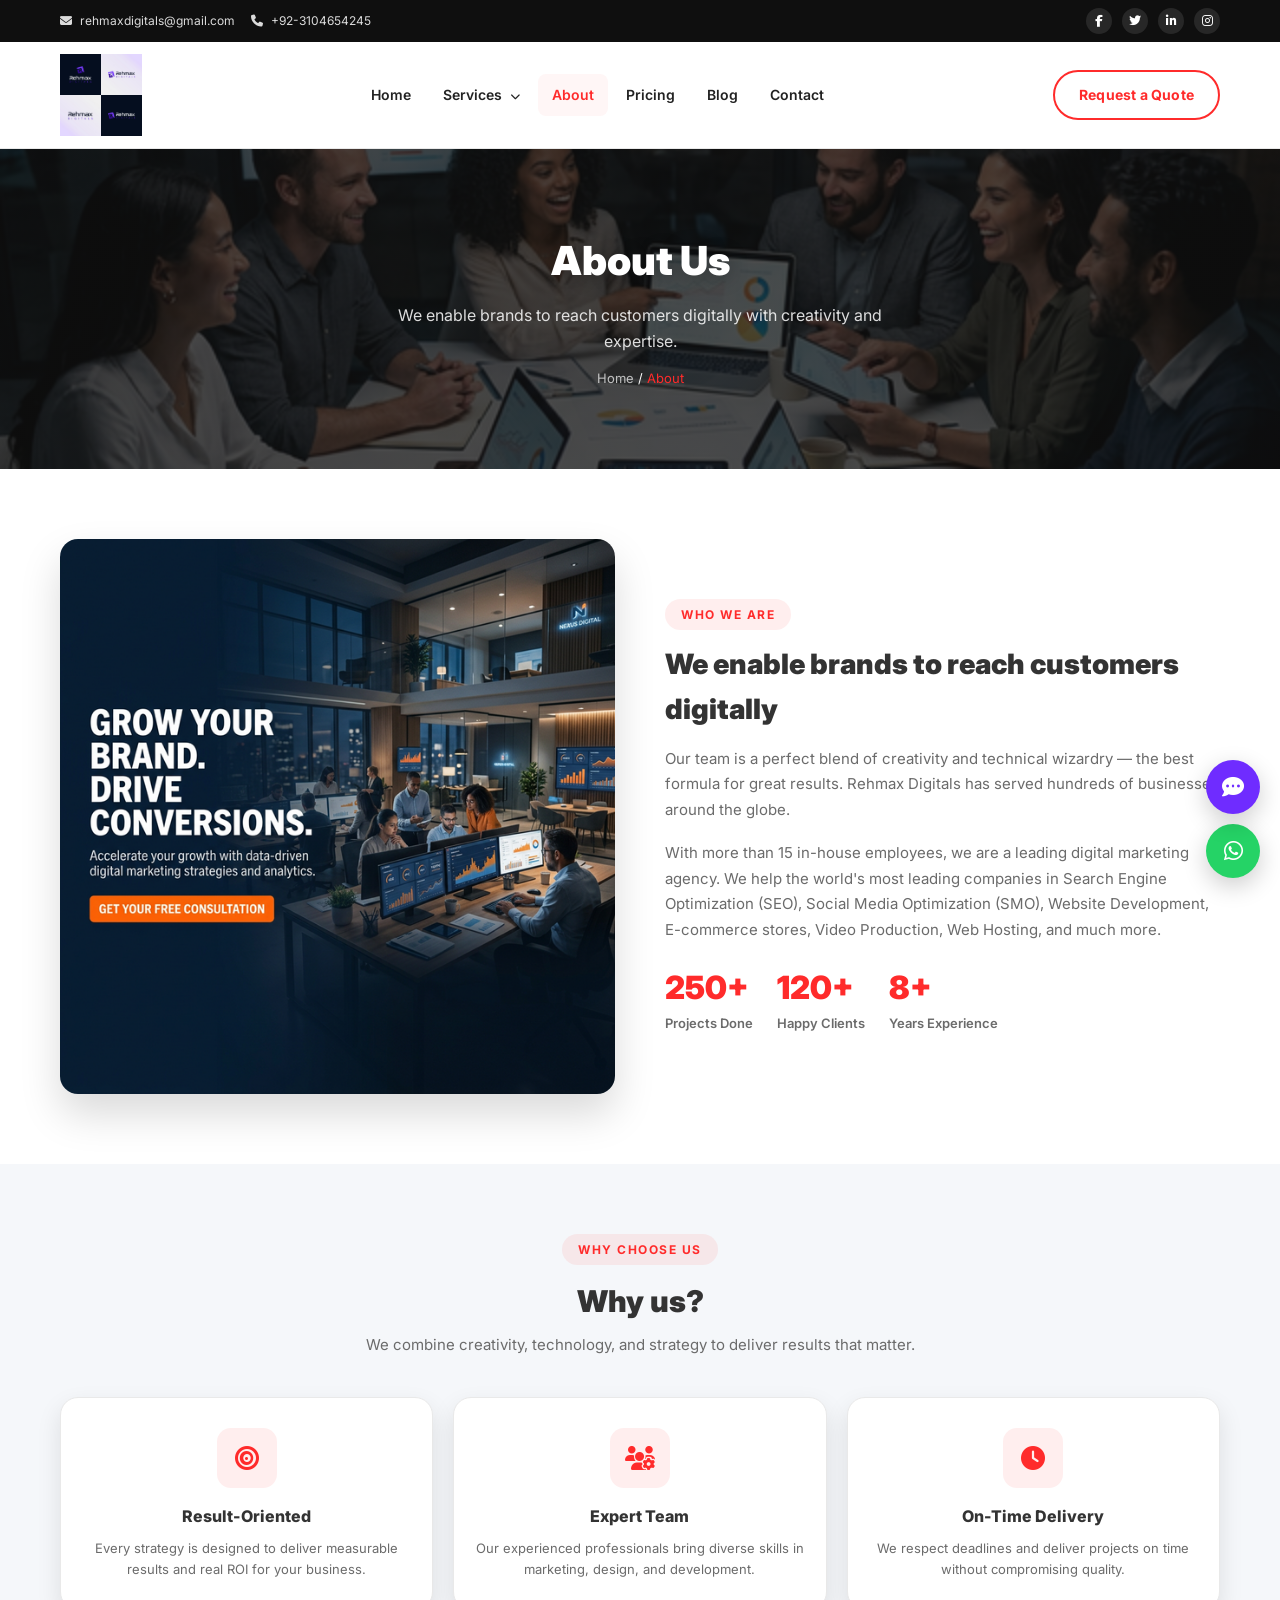
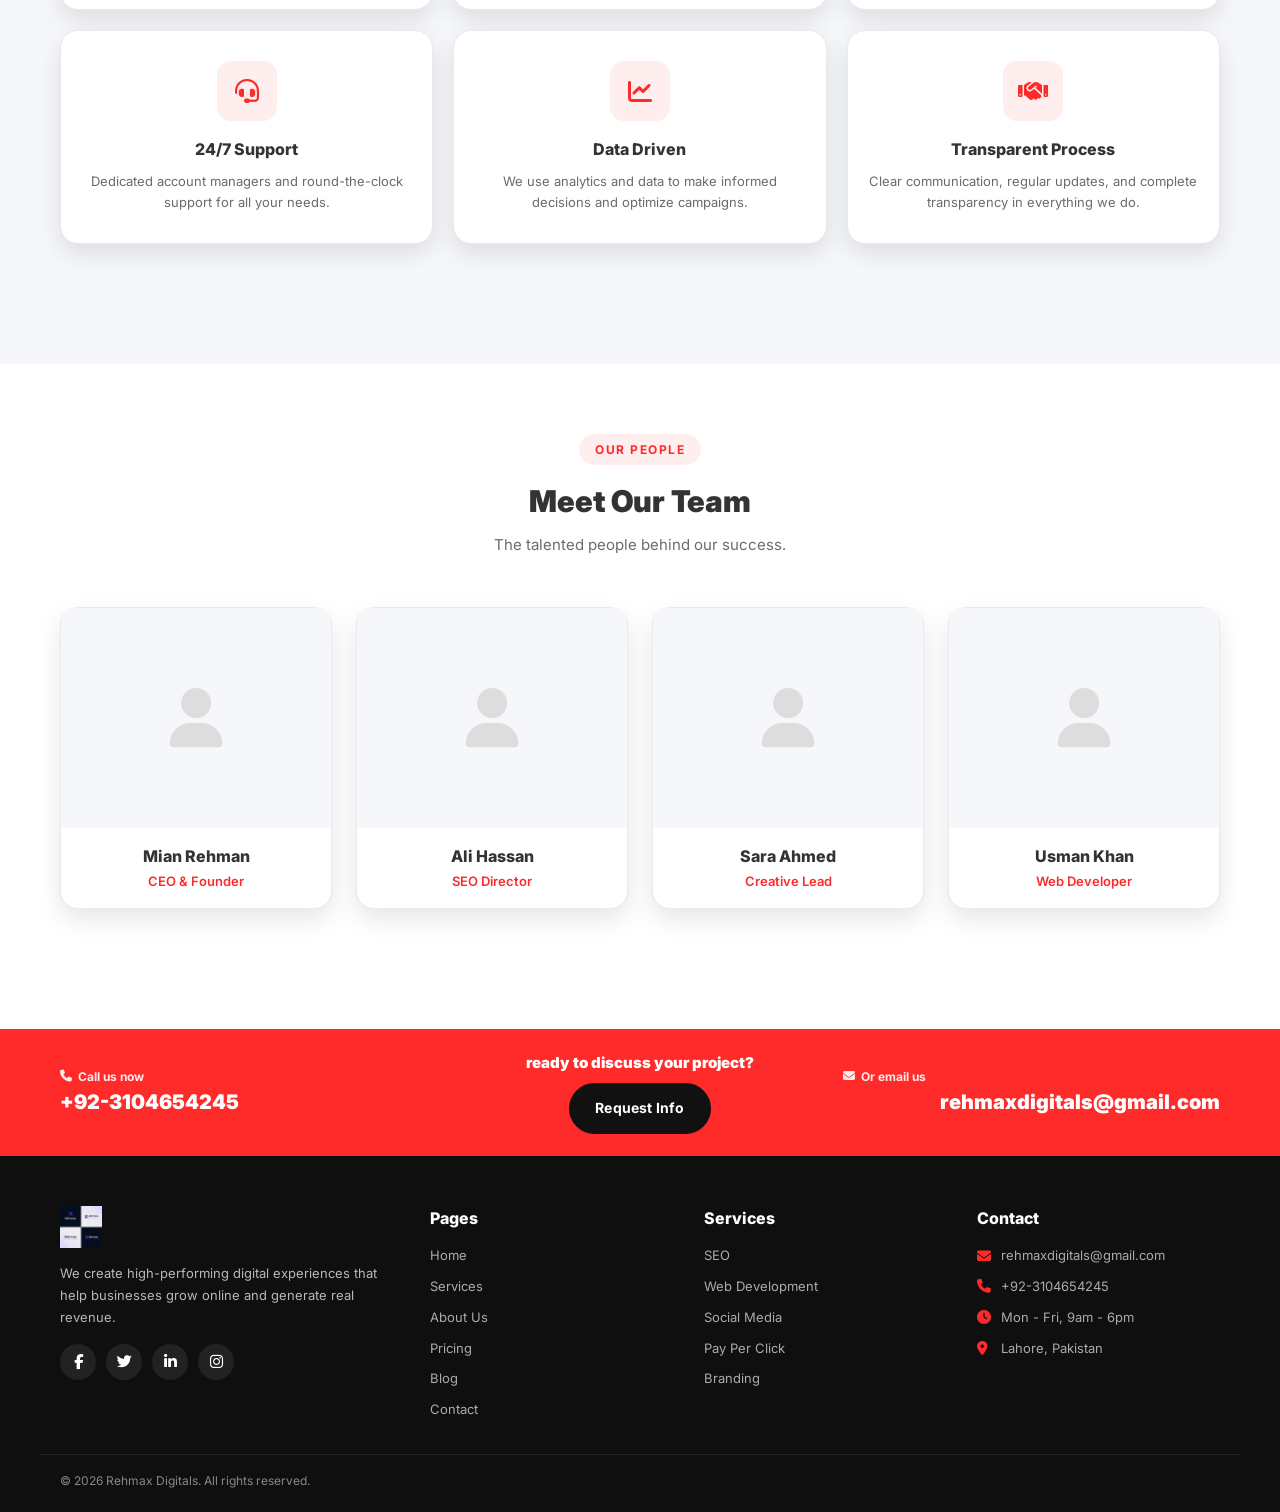
==== commit 0ae99362: "seo" ====
--- a/about.html
+++ b/about.html
@@ -7,7 +7,33 @@
     <title>About Us - Rehmax Digitals</title>
     <meta name="description"
         content="Learn about Rehmax Digitals - a leading digital marketing agency helping businesses grow through SEO, web development, and creative branding.">
+    <meta name="robots" content="index,follow,max-image-preview:large,max-snippet:-1,max-video-preview:-1">
+    <link rel="canonical" href="https://www.rehmaxdigitals.com/about.html">
+
+    <meta property="og:type" content="website">
+    <meta property="og:site_name" content="Rehmax Digitals">
+    <meta property="og:title" content="About Us - Rehmax Digitals">
+    <meta property="og:description" content="Learn about Rehmax Digitals - a leading digital marketing agency helping businesses grow through SEO, web development, and creative branding.">
+    <meta property="og:url" content="https://www.rehmaxdigitals.com/about.html">
+    <meta property="og:image" content="https://www.rehmaxdigitals.com/images/Rehmax%20Logo.jpg">
+
+    <meta name="twitter:card" content="summary_large_image">
+    <meta name="twitter:title" content="About Us - Rehmax Digitals">
+    <meta name="twitter:description" content="Learn about Rehmax Digitals - a leading digital marketing agency helping businesses grow through SEO, web development, and creative branding.">
+    <meta name="twitter:image" content="https://www.rehmaxdigitals.com/images/Rehmax%20Logo.jpg">
+
+    <script type="application/ld+json">
+        {
+            "@context": "https://schema.org",
+            "@type": "AboutPage",
+            "name": "About Us - Rehmax Digitals",
+            "url": "https://www.rehmaxdigitals.com/about.html",
+            "isPartOf": { "@type": "WebSite", "url": "https://www.rehmaxdigitals.com/" }
+        }
+    </script>
     <link rel="stylesheet" href="style.css">
+    <link rel="preconnect" href="https://fonts.googleapis.com">
+    <link rel="preconnect" href="https://fonts.gstatic.com" crossorigin>
     <link href="https://fonts.googleapis.com/css2?family=Inter:wght@300;400;500;600;700;800;900&display=swap"
         rel="stylesheet">
     <link rel="stylesheet" href="https://cdnjs.cloudflare.com/ajax/libs/font-awesome/6.5.0/css/all.min.css">
@@ -16,8 +42,8 @@
 <body>
     <div class="topbar">
         <div class="container topbar__inner">
-            <div class="topbar__left"><a class="topbar__item" href="mailto:RehmaxDigitals@gmail.com"><i
-                        class="fa-solid fa-envelope"></i><span>RehmaxDigitals@gmail.com</span></a><a class="topbar__item"
+            <div class="topbar__left"><a class="topbar__item" href="mailto:rehmaxdigitals@gmail.com"><i
+                        class="fa-solid fa-envelope"></i><span>rehmaxdigitals@gmail.com</span></a><a class="topbar__item"
                     href="tel:+923104654245"><i class="fa-solid fa-phone"></i><span>+92-3104654245</span></a></div>
             <div class="topbar__right"><a class="topbar__social" href="#"><i class="fa-brands fa-facebook-f"></i></a><a
                     class="topbar__social" href="#"><i class="fa-brands fa-twitter"></i></a><a class="topbar__social"
@@ -215,7 +241,7 @@
             </div>
             <div class="final-cta__right">
                 <div class="final-cta__small"><i class="fa-solid fa-envelope"></i> Or email us</div>
-                <div class="final-cta__big">RehmaxDigitals@gmail.com</div>
+                <div class="final-cta__big">rehmaxdigitals@gmail.com</div>
             </div>
         </div>
     </section>
@@ -247,7 +273,7 @@
             </div>
             <div class="footer__col">
                 <div class="footer__title">Contact</div>
-                <div class="footer__contact-item"><i class="fa-solid fa-envelope"></i> RehmaxDigitals@gmail.com</div>
+                <div class="footer__contact-item"><i class="fa-solid fa-envelope"></i> rehmaxdigitals@gmail.com</div>
                 <div class="footer__contact-item"><i class="fa-solid fa-phone"></i> +92-3104654245</div>
                 <div class="footer__contact-item"><i class="fa-solid fa-clock"></i> Mon - Fri, 9am - 6pm</div>
                 <div class="footer__contact-item"><i class="fa-solid fa-location-dot"></i> Lahore, Pakistan</div>
